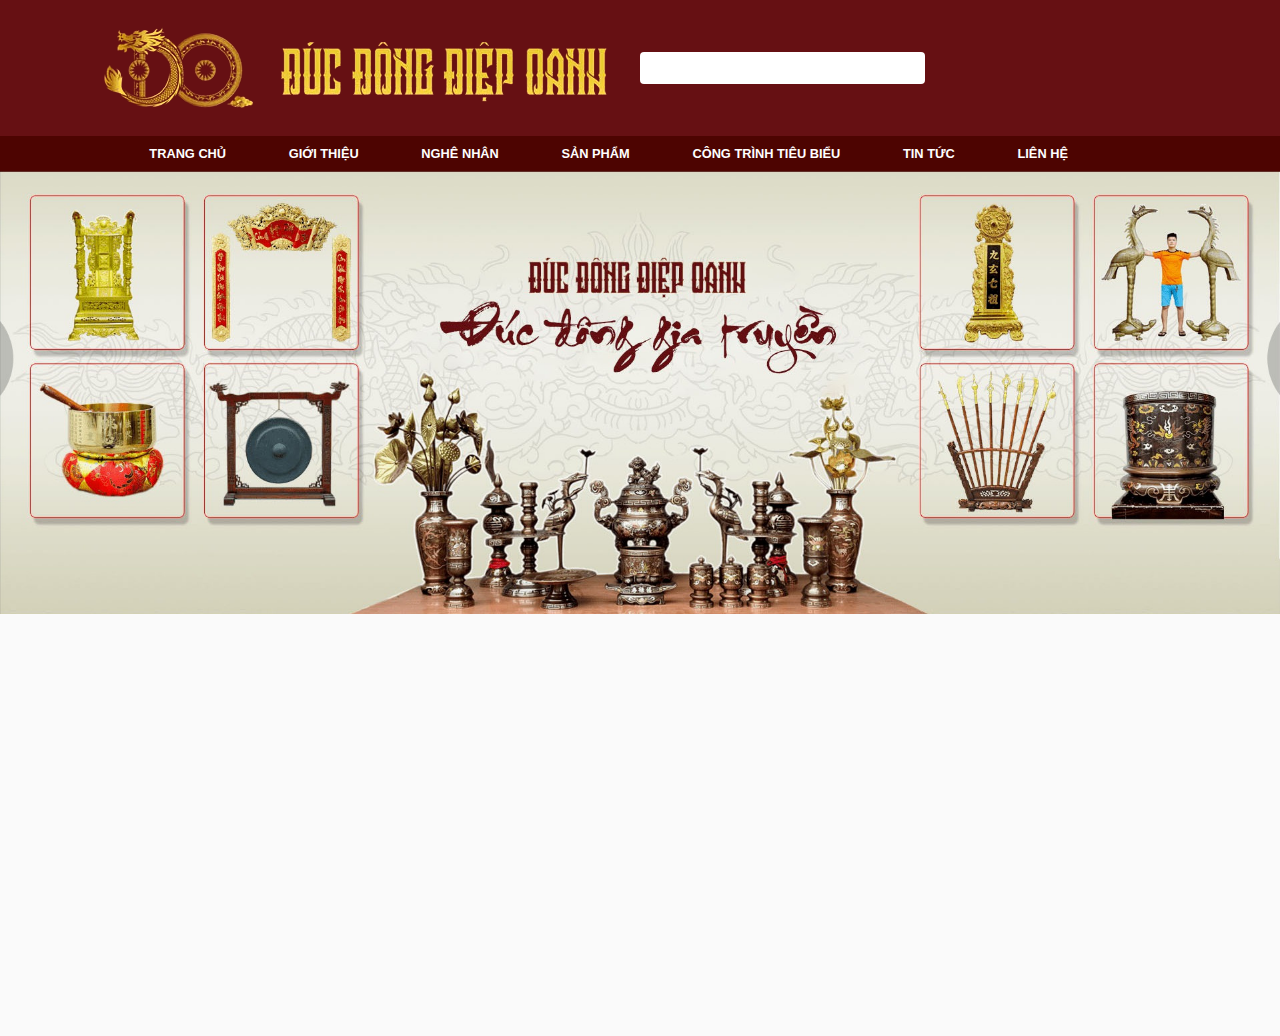
==== pages/index.html @ f9a4dbdf "complier navbar" ====
<!DOCTYPE html>
<html lang="en">
<head>
    <meta charset="UTF-8">
    <title>Title</title>
    <meta name="viewport" content="width=device-width, initial-scale=1.0">
    <link rel="stylesheet" href="../assets/css/bootstrap.min.css">
    <link rel="stylesheet" href="../assets/css/custom.css">
    <link rel="stylesheet" href="https://use.fontawesome.com/releases/v5.15.4/css/all.css" integrity="sha384-DyZ88mC6Up2uqS4h/KRgHuoeGwBcD4Ng9SiP4dIRy0EXTlnuz47vAwmeGwVChigm" crossorigin="anonymous"/>
</head>
<body>
<header>
    <!-- top banner -->
    <div class="banner-wrap">
        <div class="container mx-auto">
            <div class="row">
                <div class="col-12 col-sm-6 col-md-6 col-lg-6 col-xl-6 py-2 text-center px-1 px-sm-0">
                    <img src="../assets/images/logo.png" alt="logo" class="header-logo img-fluid">
                </div>
                <div class="col-12 col-sm-6 col-md-6 col-lg-6 col-xl-6 w-100">
                    <div class="row d-flex justify-content-around align-items-center h-100">
                        <div class="d-none d-md-block col-12 col-sm-6 col-md-6 col-lg-6 col-xl-6">
                           <form action="">
                               <input type="search" name="" class="py-1 border-0 rounded w-100" id="header-search-input">
                           </form>
                        </div>
                        <div class="col-12 col-sm-12 pb-4 pb-sm-0 col-md-6 col-lg-6 col-xl-6">
                            <ul class="d-flex justify-content-center align-items-center list-unstyled">
                                <li>
                                    <span class="fa-stack">
                                        <i class="fas fa-circle text-white fa-stack-2x"></i>
                                        <i class="fab fa-facebook text-dark fa-stack-1x fa-inverse"></i>
                                      </span>
                                </li>
                                <li>
                                    <span class="fa-stack">
                                        <i class="fas fa-circle text-white fa-stack-2x"></i>
                                        <i class="fab fa-youtube text-dark  fa-stack-1x fa-inverse"></i>
                                      </span>
                                </li>
                                <li>
                                    <span class="fa-stack">
                                        <i class="fas fa-circle text-white fa-stack-2x"></i>
                                        <i class="fab fa-linkedin text-dark fa-stack-1x fa-inverse"></i>
                                      </span>
                                </li>
                                <li>
                                    <span class="fa-stack">
                                        <i class="fas fa-circle text-white fa-stack-2x"></i>
                                        <i class="fab fa-instagram text-dark fa-stack-1x fa-inverse"></i>
                                      </span>
                                </li>
                                <button class="d-block d-md-none rounded"  id="navbar-toggler-btn" type="button" data-show="0">
                                    <span class="fa-stack">
                                        <i class="fas fa-circle text-white fa-stack-2x"></i>
                                        <i class="fas fa-bars text-dark fa-stack-1x fa-inverse"></i>
                                      </span>
                                </button>
                            </ul>
                        </div>
                    </div>
                </div>
            </div>
        </div>
    </div>
    <!-- end top banner -->
    <!-- main nav -->
    <div class="bg-main main-nav">
        <div class="back-drop"></div>
        <div class="container m-auto">
            <nav class="navbar navbar-expand-md navbar-dark px-5 py-2 py-md-0">
              
                <i class="d-block d-md-none fas fa-times text-dark" id="toggler-close-btn" data-hide = "1"></i>

                <div class="sidebar w-100" id="main-sidebar">

                  <ul class="navbar-nav d-block d-md-flex justify-content-around align-items-center  w-100 py-2">
                    <li class="nav-item px-2 py-md-0 py-2 d-block d-md-none">
                       <img src="../assets/images/logo.png" class="img-fluid" alt="">
                    </li>
                    <li class="nav-item px-2 py-md-0 py-2"><a href="#" class="nav-link text-white">TRANG CHỦ</a></li>
                    <li class="nav-item px-2 py-md-0 py-2"><a href="#" class="nav-link text-white">GIỚI THIỆU</a></li>
                    <li class="nav-item px-2 py-md-0 py-2"><a href="#" class="nav-link text-white">NGHÊ NHÂN</a></li>
                    <li class="nav-item px-2 py-md-0 py-2"><a href="#" class="nav-link text-white">SẢN PHẨM</a></li>
                    <li class="nav-item px-2 py-md-0 py-2"><a href="#" class="nav-link text-white">CÔNG TRÌNH TIÊU BIỂU</a></li>
                    <li class="nav-item px-2 py-md-0 py-2"><a href="#" class="nav-link text-white">TIN TỨC</a></li>
                    <li class="nav-item px-2 py-md-0 py-2"><a href="#" class="nav-link text-white">LIÊN HỆ</a></li>
                    <li class="nav-item px-2 py-md-0 py-2">
                        <div class="d-block d-md-none">
                            <form action="">
                                <input type="search" name="" class=" border-0 rounded w-100" id="header-search-input">
                            </form>
                         </div>
                    </li>
                  </ul>
                </div>
              </nav>
        </div>
    </div>
    <!-- end main nav -->
    <!-- start header banner -->
    <section class="container-fluid">
        <img src="../assets/images/header_banner.jpg"  class="img-fluid" alt="">
    </section>
    <!-- end header banner -->
    <!-- start gioi thieu nghe nhan -->
    <section class="">
        
    </section>
    <!-- end phan gioi thieu nghe nhan  -->
</header>
<section></section>
<footer></footer>
<script src="../assets/js/jquery.slim.min.js"></script>
<script src="../assets/js/bootstrap.bundle.min.js"></script>
<script src="../assets/js/custom.js"></script>
</body>
</html>
---- assets/css/custom.css ----
*{
    padding: 0!important;
    margin: 0!important;
    box-sizing: border-box;
}

.banner-wrap{
    background-color: #661013;
}
.text-main{
    color: #661013;
}
.header-logo{
    
}
.padding--16{

}
.bg-main{
    background-color: #4f0502!important;
}

.top-search-input{
    box-shadow: none;
    outline: none;
    border: none;
    border-radius: 4px 0 0 4px !important;
}
.main-nav .nav-link{
    font-size: .8rem!important;
    font-weight: 700;
}

#navbar-toggler-btn{
    background-color: transparent!important;
    border: none;
    outline: none;
}

@media (max-width: 576px) { 
    .main-nav .nav-link{
        font-size: .6rem!important;
    }
}

@media (max-width: 768px) { 
    .main-nav .nav-link{
        font-size: .7rem!important;
    }
    .main-nav{
        position: fixed!important;
        top: 0;
        width: 70vw!important;
        left: -1000px;
        height: 100vh;
        transition: 0.2s ease;
    }
    #main-sidebar{
      
    }
 }

@media (max-width: 992px) { 
    .main-nav .nav-link{
        font-size: .6rem!important;
    }
}

@media (max-width: 1200px) { 
    .main-nav .nav-link{
        font-size: .7rem!important;
    }
 }
 .back-drop{
    position: absolute;
    width: 100vw;
    height: 100vh;
    opacity: 0.2;
    background-color: rgba(0,0,0,0.1);
 }
 .show-main-nav{
    position: fixed!important;
    left:0!important;
    transition: 0.2s ease!important;
}
.btn-toggler-show{
    
}
#toggler-close-btn{
    color: white!important;
    z-index: 999;
    position: absolute;
    right: 10px;
    cursor: pointer;
    top: 10px;
}
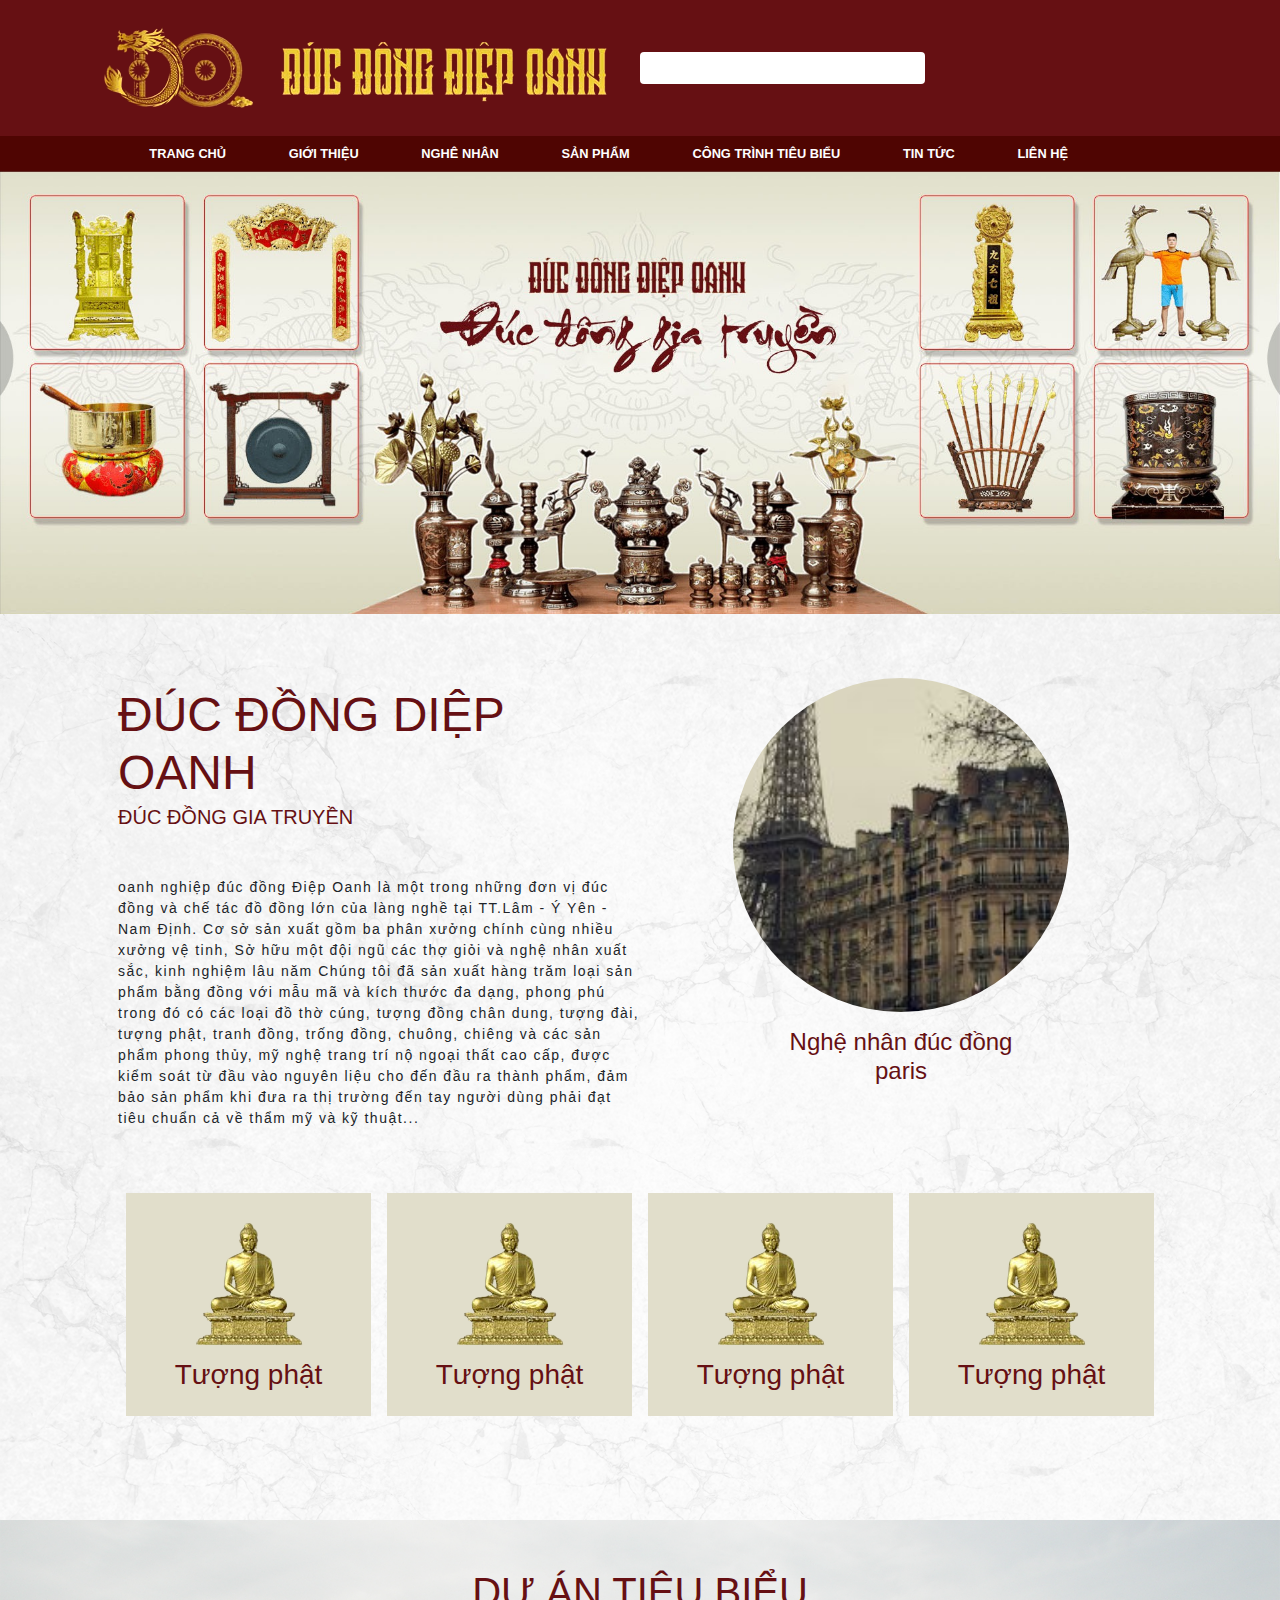
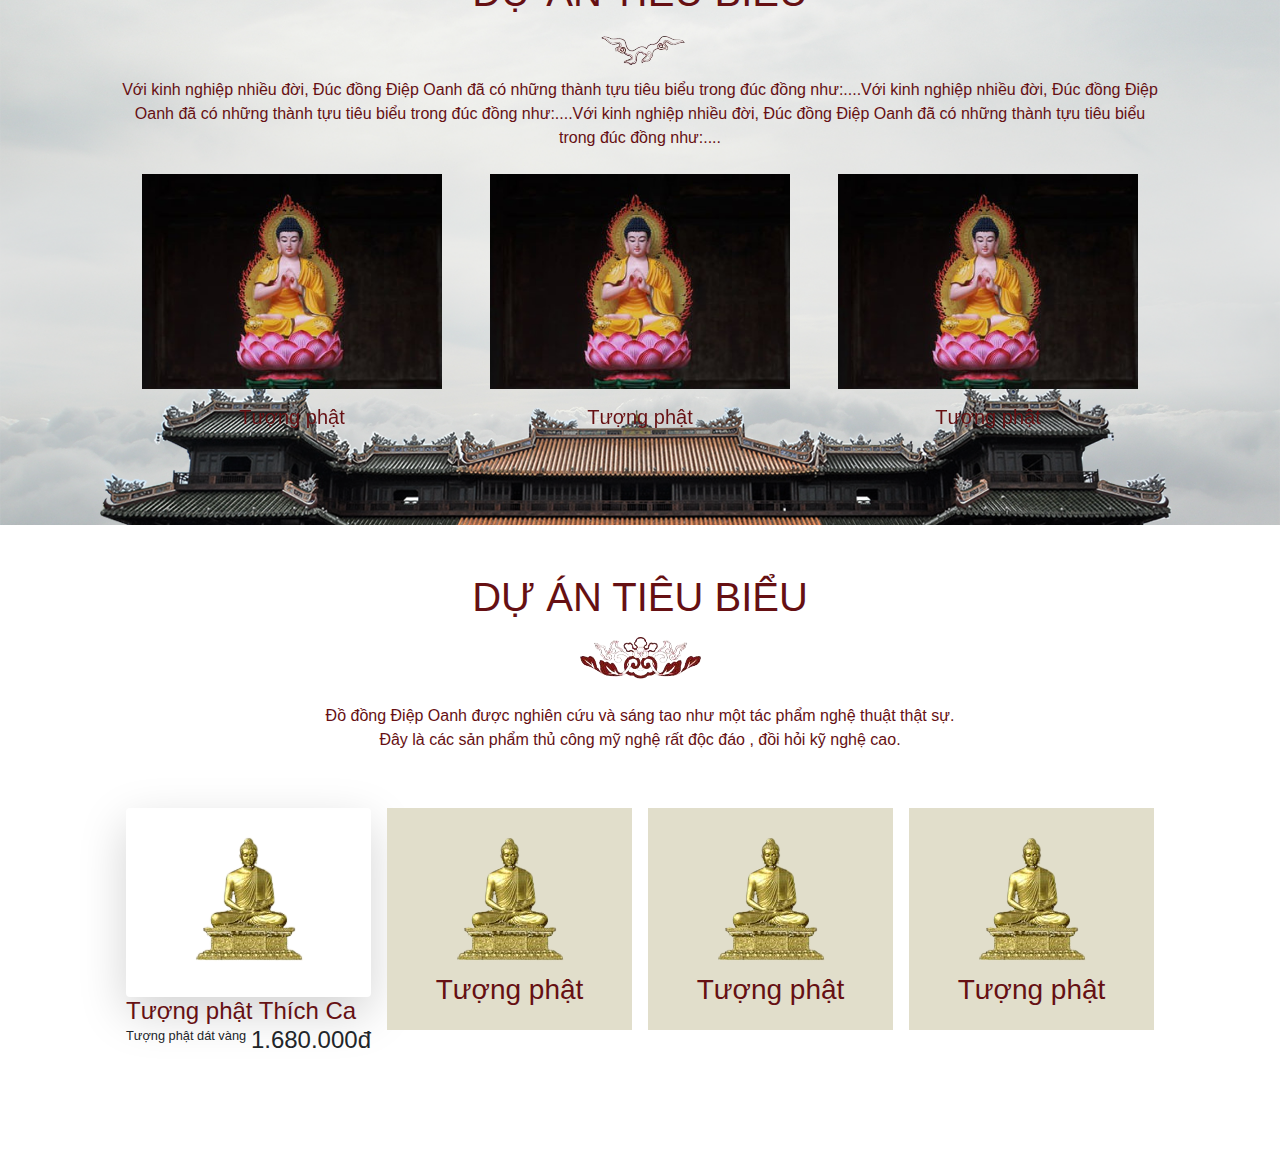
==== commit 2ecbc0ba: "comleted good project" ====
--- a/pages/index.html
+++ b/pages/index.html
@@ -6,6 +6,9 @@
     <meta name="viewport" content="width=device-width, initial-scale=1.0">
     <link rel="stylesheet" href="../assets/css/bootstrap.min.css">
     <link rel="stylesheet" href="../assets/css/custom.css">
+    <link rel="stylesheet" href="../assets/css/owl.carousel.min.css">
+    <link rel="stylesheet" href="../assets/css/owl.theme.default.min.css">
+
     <link rel="stylesheet" href="https://use.fontawesome.com/releases/v5.15.4/css/all.css" integrity="sha384-DyZ88mC6Up2uqS4h/KRgHuoeGwBcD4Ng9SiP4dIRy0EXTlnuz47vAwmeGwVChigm" crossorigin="anonymous"/>
 </head>
 <body>
@@ -66,7 +69,6 @@
     <!-- end top banner -->
     <!-- main nav -->
     <div class="bg-main main-nav">
-        <div class="back-drop"></div>
         <div class="container m-auto">
             <nav class="navbar navbar-expand-md navbar-dark px-5 py-2 py-md-0">
               
@@ -104,15 +106,146 @@
     </section>
     <!-- end header banner -->
     <!-- start gioi thieu nghe nhan -->
-    <section class="">
-        
+    <section class="introduce-artis">
+        <div class="container mx-auto p-5">
+            <div class="row">
+                <div class="col-12 col-sm-12 col-md-12 col-lg-6 d-flex md-order-last justify-content-center align-items-center h-100">
+                    <div>
+                        <h1 class="title pt-4 pb-1 text-main">ĐÚC ĐỒNG DIỆP OANH</h1>
+                        <h2 class="sub-title pb-4 text-main">ĐÚC ĐỒNG GIA TRUYỀN</h2>
+                        <p class="desc pb-2 pt-4">oanh nghiệp đúc đồng Điệp Oanh là một trong những đơn vị đúc đồng và chế tác đồ
+                            đồng lớn của làng nghề tại TT.Lâm - Ý Yên - Nam Định. Cơ sở sản xuất gồm ba phân
+                            xưởng chính cùng nhiều xưởng vệ tinh, Sở hữu một đội ngũ các thợ giỏi và nghệ nhân
+                            xuất sắc, kinh nghiệm lâu năm Chúng tôi đã sản xuất hàng trăm loại sản phẩm bằng
+                            đồng với mẫu mã và kích thước đa dạng, phong phú trong đó có các loại đồ thờ cúng,
+                            tượng đồng chân dung, tượng đài, tượng phật, tranh đồng, trống đồng, chuông, chiêng
+                            và các sản phẩm phong thủy, mỹ nghệ trang trí nộ ngoại thất cao cấp, được kiểm soát
+                            từ đầu vào nguyên liệu cho đến đầu ra thành phẩm, đảm bảo sản phẩm khi đưa ra thị
+                            trường đến tay người dùng phải đạt tiêu chuẩn cả về thẩm mỹ và kỹ thuật... </p>
+                    </div>
+                </div>
+                <div class="col-12 col-sm-12 col-md-12 col-lg-6 px-sm-5 md-order-first px-0">
+                    <div class="avatar-wraper my-3 text-center mx-auto">
+                        <img src="../assets/images/paris.jpg" class="img-fluid avatar " alt="">
+                    </div>
+                    <h4 class="text-center text-main">Nghệ nhân đúc đồng <br/> paris</h1>
+                </div>
+            </div>
+            <div class="row py-5">
+                <div class="col-12 col-sm-6 col-md-6 col-lg-3 p-2">
+                    <div class="product-card bg-product-card text-center p-4">
+                        <img src="../assets/images/product.png" class="img-fluid pb-2" alt="">
+                        <h3 class="text-main">Tượng phật</h3>
+                    </div>
+                </div>
+                <div class="col-12 col-sm-6 col-md-6 col-lg-3 p-2">
+                    <div class="product-card bg-product-card text-center p-4">
+                        <img src="../assets/images/product.png" class="img-fluid pb-2" alt="">
+                        <h3 class="text-main">Tượng phật</h3>
+                    </div>
+                </div>
+                <div class="col-12 col-sm-6 col-md-6 col-lg-3 p-2">
+                    <div class="product-card bg-product-card text-center p-4">
+                        <img src="../assets/images/product.png" class="img-fluid pb-2" alt="">
+                        <h3 class="text-main">Tượng phật</h3>
+                    </div>
+                </div>
+                <div class="col-12 col-sm-6 col-md-6 col-lg-3 p-2">
+                    <div class="product-card bg-product-card text-center p-4">
+                        <img src="../assets/images/product.png" class="img-fluid pb-2" alt="">
+                        <h3 class="text-main">Tượng phật</h3>
+                    
+                    </div>
+                </div>
+            </div>
+        </div>
     </section>
     <!-- end phan gioi thieu nghe nhan  -->
+    <!-- gioi thieu du an tieu bieu -->
+    <section class="good-project">
+        <div class="container p-5 mx-auto">
+            <h1 class="text-main text-center">DỰ ÁN TIÊU BIỂU</h1>
+            <div class="text-center"><img src="../assets/images/good_projects_stiker.png" class="img-fluid py-2" alt=""></div>
+            <p class="text-center text-main">
+                Với kinh nghiệp nhiều đời, Đúc đồng Điệp Oanh đã có những thành tựu tiêu biểu trong đúc đồng như:....Với kinh nghiệp nhiều đời, Đúc đồng Điệp Oanh đã có những thành tựu tiêu biểu trong đúc đồng như:....Với kinh nghiệp nhiều đời, Đúc đồng Điệp
+Oanh đã có những thành tựu tiêu biểu trong đúc đồng như:....
+            </p>
+            <div class="owl-carousel">
+                <div class="product-card text-center p-2 p-sm-4">
+                    <img src="../assets/images/good-product.jpg" class="img-fluid pb-3" alt="">
+                    <h5 class="text-main sm-small">Tượng phật</h4>
+                </div>
+                <div class="product-card text-center p-2 p-sm-4">
+                    <img src="../assets/images/good-product.jpg" class="img-fluid pb-3" alt="">
+                    <h5 class="text-main">Tượng phật</h4>
+                </div>
+                <div class="product-card text-center p-2 p-sm-4">
+                    <img src="../assets/images/good-product.jpg" class="img-fluid pb-3" alt="">
+                    <h5 class="text-main">Tượng phật</h4>
+                </div>
+                <div class="product-card text-center p-2 p-sm-4">
+                    <img src="../assets/images/good-product.jpg" class="img-fluid pb-3" alt="">
+                    <h5 class="text-main">Tượng phật</h4>
+                </div>
+                <div class="product-card text-center p-2 p-sm-4">
+                    <img src="../assets/images/good-product.jpg" class="img-fluid pb-3" alt="">
+                    <h5 class="text-main">Tượng phật</h4>
+                </div>
+              </div>
+        </div>
+    </section>
+    <!-- ket thuc phan gioi thieu duu an tieu bieu -->
+    <!-- bat dau phan san pham -->
+    <section class="products">
+        <div class="container p-5 mx-auto">
+            <h1 class="text-main text-center">DỰ ÁN TIÊU BIỂU</h1>
+            <div class="text-center"><img src="../assets/images/products-sticker.png" class="img-fluid py-2" alt=""></div>
+            <p class="text-center text-main">
+                Đồ đồng Điệp Oanh được nghiên cứu và sáng tao như một tác phẩm nghệ thuật thật sự. <br>
+                Đây là các sản phẩm thủ công mỹ nghệ rất độc đáo , đồi hỏi kỹ nghệ cao.
+            </p>
+            <div class="row py-5">
+                <div class="col-12 col-sm-6 col-md-6 col-lg-3 p-2">
+                    <div class="product-card shadow-lg rounded text-center p-4">
+                        <img src="../assets/images/product.png" class="img-fluid pb-2" alt="">
+                        
+                    </div>
+                    <h4 class="text-main">Tượng phật Thích Ca</h4>
+                    <div class="d-flex justify-content-between">
+                        <p class="small">Tượng phật dát vàng</p>
+                        <h4>1.680.000đ</h4>
+                    </div>
+
+                </div>
+                <div class="col-12 col-sm-6 col-md-6 col-lg-3 p-2">
+                    <div class="product-card bg-product-card text-center p-4">
+                        <img src="../assets/images/product.png" class="img-fluid pb-2" alt="">
+                        <h3 class="text-main">Tượng phật</h3>
+                    </div>
+                </div>
+                <div class="col-12 col-sm-6 col-md-6 col-lg-3 p-2">
+                    <div class="product-card bg-product-card text-center p-4">
+                        <img src="../assets/images/product.png" class="img-fluid pb-2" alt="">
+                        <h3 class="text-main">Tượng phật</h3>
+                    </div>
+                </div>
+                <div class="col-12 col-sm-6 col-md-6 col-lg-3 p-2">
+                    <div class="product-card bg-product-card text-center p-4">
+                        <img src="../assets/images/product.png" class="img-fluid pb-2" alt="">
+                        <h3 class="text-main">Tượng phật</h3>
+                    
+                    </div>
+                </div>
+            </div>
+        </div>
+    </section>
+    <!-- ket thuc phan san pham -->
 </header>
 <section></section>
 <footer></footer>
 <script src="../assets/js/jquery.slim.min.js"></script>
 <script src="../assets/js/bootstrap.bundle.min.js"></script>
+<script src="../assets/js/owl.carousel.min.js"></script>
 <script src="../assets/js/custom.js"></script>
 </body>
 </html>--- a/assets/css/custom.css
+++ b/assets/css/custom.css
@@ -36,13 +36,47 @@
     border: none;
     outline: none;
 }
-
+.introduce-artis{
+    background-image: url("../images/backchitiettintuc.png");
+    background-size: cover;
+}
+.introduce-artis .title{
+    font-size: 48px!important;
+}
+.introduce-artis .sub-title{
+    font-size: 20px!important;
+}
+.introduce-artis .desc{
+    font-size: 14px!important;
+    letter-spacing: 1.5px;
+}
+.avatar-wraper{
+    overflow: hidden;
+    max-height: 334px!important;
+    min-height: 334px!important;
+    object-fit: cover;
+    border-radius: 50%;
+    max-width: 336px!important;
+}
+.avatar-wraper .avatar{
+    transform: scale(2);
+}
 @media (max-width: 576px) { 
     .main-nav .nav-link{
         font-size: .6rem!important;
     }
+    .avatar-wraper{
+        min-width: 215px!important;
+        max-width: 215px!important;
+        min-height: 215px!important;
+        max-height: 215px!important;
+        padding: 0!important;
+    }
 }
 
+.bg-product-card{
+    background-color: #e1decb!important;
+}
 @media (max-width: 768px) { 
     .main-nav .nav-link{
         font-size: .7rem!important;
@@ -58,19 +92,37 @@
     #main-sidebar{
       
     }
+    .introduce-artis .title{
+        font-size: 36px;
+    }
+    .introduce-artis .sub-title{
+        font-size: 18px;
+    }
+    .introduce-artis .desc{
+        font-size: 12px;
+        letter-spacing: 1.5px;
+    }
  }
+
 
 @media (max-width: 992px) { 
     .main-nav .nav-link{
         font-size: .6rem!important;
     }
+    
+
+
 }
 
 @media (max-width: 1200px) { 
     .main-nav .nav-link{
         font-size: .7rem!important;
     }
+    .introduce-artis .title{
+        font-size: 36px!important;
+    }
  }
+
  .back-drop{
     position: absolute;
     width: 100vw;
@@ -93,4 +145,9 @@
     right: 10px;
     cursor: pointer;
     top: 10px;
-}+}
+.good-project{
+    background-image: url("../images/product-introduce-bg.png");
+    background-size: cover;
+    background-position: top;
+}
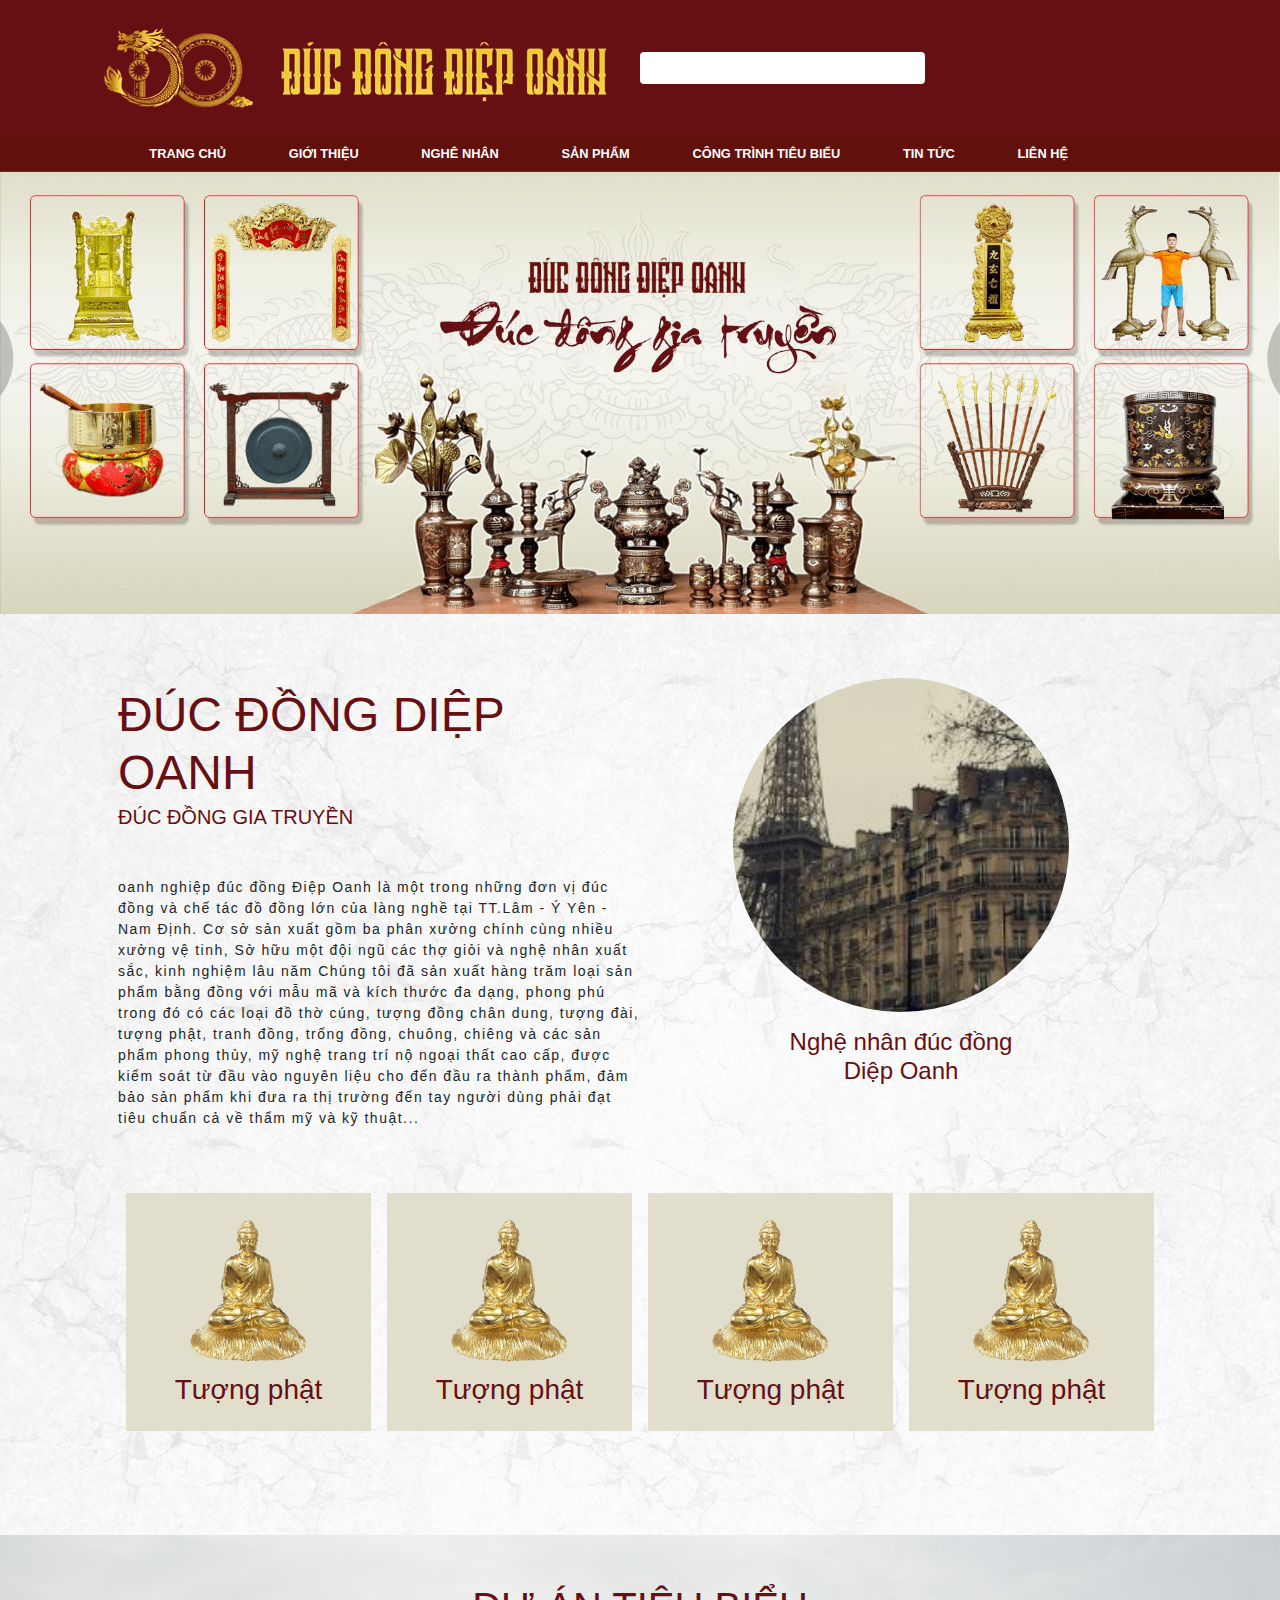
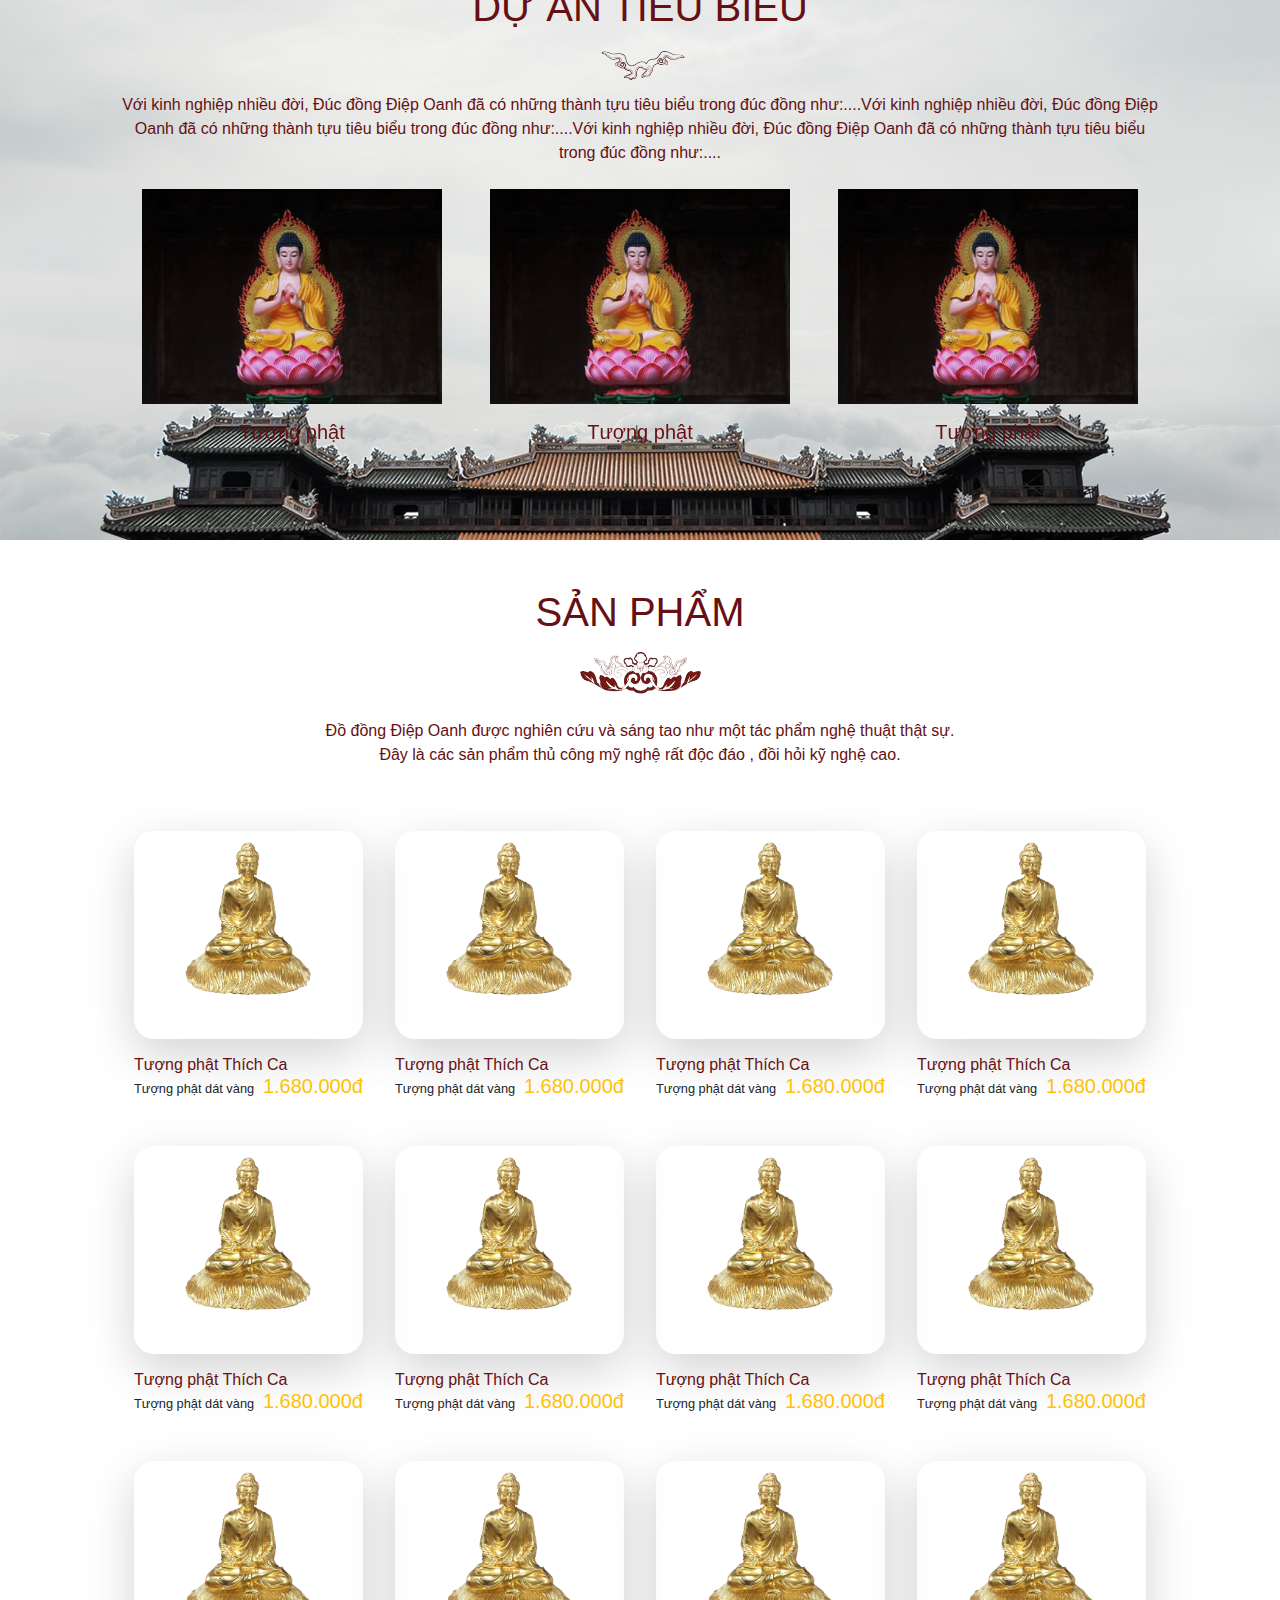
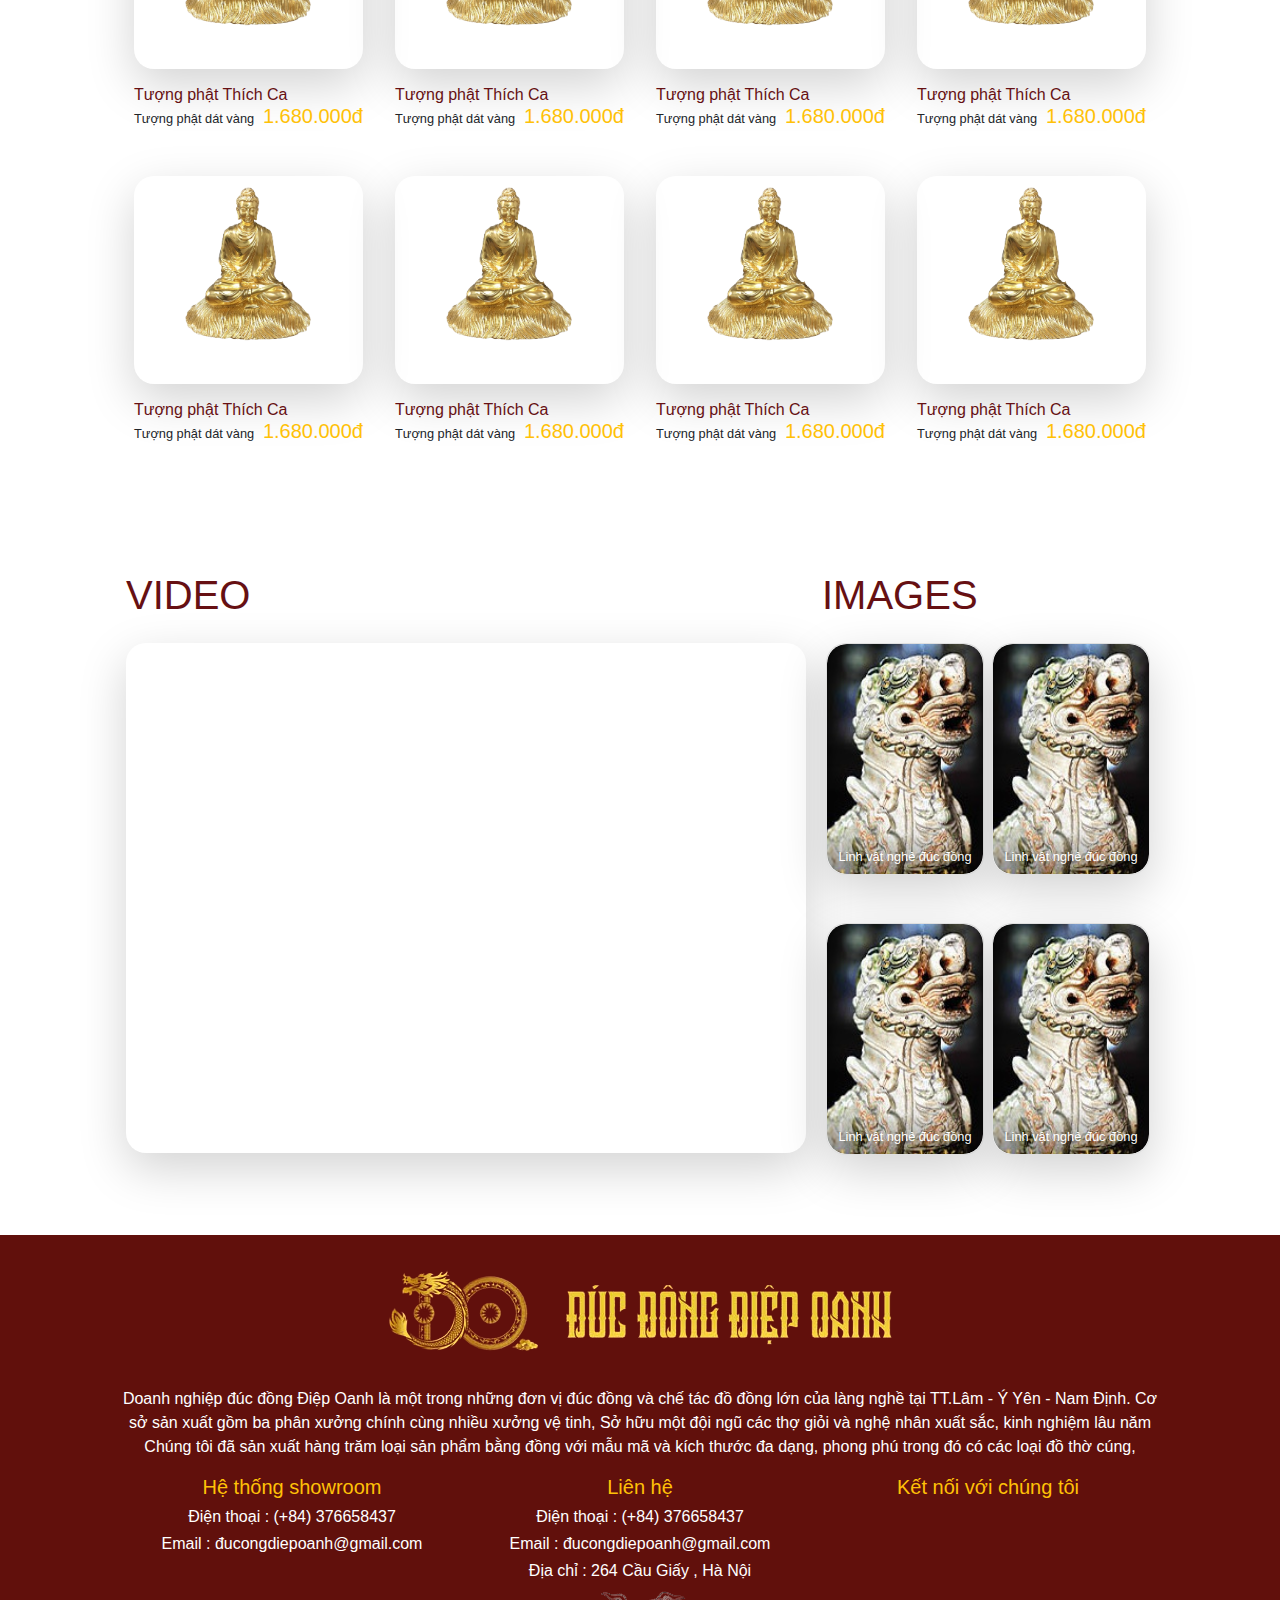
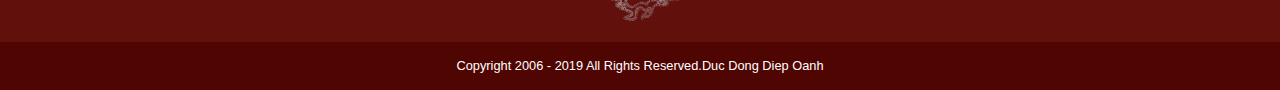
==== commit b41f44a9: "some wrong" ====
--- a/pages/index.html
+++ b/pages/index.html
@@ -24,11 +24,11 @@
                     <div class="row d-flex justify-content-around align-items-center h-100">
                         <div class="d-none d-md-block col-12 col-sm-6 col-md-6 col-lg-6 col-xl-6">
                            <form action="">
-                               <input type="search" name="" class="py-1 border-0 rounded w-100" id="header-search-input">
+                               <input type="search" name="" class="px-2 py-1 border-0 rounded w-100" id="header-search-input">
                            </form>
                         </div>
                         <div class="col-12 col-sm-12 pb-4 pb-sm-0 col-md-6 col-lg-6 col-xl-6">
-                            <ul class="d-flex justify-content-center align-items-center list-unstyled">
+                            <ul class="d-flex list-social-icon justify-content-center align-items-center list-unstyled">
                                 <li>
                                     <span class="fa-stack">
                                         <i class="fas fa-circle text-white fa-stack-2x"></i>
@@ -70,7 +70,7 @@
     <!-- main nav -->
     <div class="bg-main main-nav">
         <div class="container m-auto">
-            <nav class="navbar navbar-expand-md navbar-dark px-5 py-2 py-md-0">
+            <nav class="navbar navbar-expand-md navbar-dark px-5 py-2 py-md-0" id="main-nav">
               
                 <i class="d-block d-md-none fas fa-times text-dark" id="toggler-close-btn" data-hide = "1"></i>
 
@@ -90,7 +90,7 @@
                     <li class="nav-item px-2 py-md-0 py-2">
                         <div class="d-block d-md-none">
                             <form action="">
-                                <input type="search" name="" class=" border-0 rounded w-100" id="header-search-input">
+                                <input type="search" name="" class="px-2 border-0 rounded w-100" id="header-search-input">
                             </form>
                          </div>
                     </li>
@@ -104,145 +104,519 @@
     <section class="container-fluid">
         <img src="../assets/images/header_banner.jpg"  class="img-fluid" alt="">
     </section>
-    <!-- end header banner -->
-    <!-- start gioi thieu nghe nhan -->
-    <section class="introduce-artis">
-        <div class="container mx-auto p-5">
+</header>
+
+<!-- end header banner -->
+<!-- start gioi thieu nghe nhan -->
+<section class="introduce-artis">
+    <div class="container mx-auto p-5">
+        <div class="row">
+            <div class="col-12 col-sm-12 col-md-12 col-lg-6 d-flex md-order-last justify-content-center align-items-center h-100">
+                <div>
+                    <h1 class="title pt-4 pb-1 text-main">ĐÚC ĐỒNG DIỆP OANH</h1>
+                    <h2 class="sub-title pb-4 text-main">ĐÚC ĐỒNG GIA TRUYỀN</h2>
+                    <p class="desc pb-2 pt-4">oanh nghiệp đúc đồng Điệp Oanh là một trong những đơn vị đúc đồng và chế tác đồ
+                        đồng lớn của làng nghề tại TT.Lâm - Ý Yên - Nam Định. Cơ sở sản xuất gồm ba phân
+                        xưởng chính cùng nhiều xưởng vệ tinh, Sở hữu một đội ngũ các thợ giỏi và nghệ nhân
+                        xuất sắc, kinh nghiệm lâu năm Chúng tôi đã sản xuất hàng trăm loại sản phẩm bằng
+                        đồng với mẫu mã và kích thước đa dạng, phong phú trong đó có các loại đồ thờ cúng,
+                        tượng đồng chân dung, tượng đài, tượng phật, tranh đồng, trống đồng, chuông, chiêng
+                        và các sản phẩm phong thủy, mỹ nghệ trang trí nộ ngoại thất cao cấp, được kiểm soát
+                        từ đầu vào nguyên liệu cho đến đầu ra thành phẩm, đảm bảo sản phẩm khi đưa ra thị
+                        trường đến tay người dùng phải đạt tiêu chuẩn cả về thẩm mỹ và kỹ thuật... </p>
+                </div>
+            </div>
+            <div class="col-12 col-sm-12 col-md-12 col-lg-6 px-sm-5 md-order-first px-0">
+                <div class="avatar-wraper my-3 text-center mx-auto">
+                    <img src="../assets/images/paris.jpg" class="img-fluid avatar " alt="">
+                </div>
+                <h4 class="text-center text-main">Nghệ nhân đúc đồng <br/> Diệp Oanh</h1>
+            </div>
+        </div>
+        <div class="row py-5">
+            <div class="col-12 col-sm-6 col-md-6 col-lg-3 p-2">
+                <div class="product-card bg-product-card text-center p-4">
+                    <img src="../assets/images/product.png" class="img-fluid pb-2" alt="">
+                    <h3 class="text-main">Tượng phật</h3>
+                </div>
+            </div>
+            <div class="col-12 col-sm-6 col-md-6 col-lg-3 p-2">
+                <div class="product-card bg-product-card text-center p-4">
+                    <img src="../assets/images/product.png" class="img-fluid pb-2" alt="">
+                    <h3 class="text-main">Tượng phật</h3>
+                </div>
+            </div>
+            <div class="col-12 col-sm-6 col-md-6 col-lg-3 p-2">
+                <div class="product-card bg-product-card text-center p-4">
+                    <img src="../assets/images/product.png" class="img-fluid pb-2" alt="">
+                    <h3 class="text-main">Tượng phật</h3>
+                </div>
+            </div>
+            <div class="col-12 col-sm-6 col-md-6 col-lg-3 p-2">
+                <div class="product-card bg-product-card text-center p-4">
+                    <img src="../assets/images/product.png" class="img-fluid pb-2" alt="">
+                    <h3 class="text-main">Tượng phật</h3>
+                
+                </div>
+            </div>
+        </div>
+    </div>
+</section>
+<!-- end phan gioi thieu nghe nhan  -->
+<!-- gioi thieu du an tieu bieu -->
+<section class="good-project">
+    <div class="container p-5 mx-auto">
+        <h1 class="text-main text-center">DỰ ÁN TIÊU BIỂU</h1>
+        <div class="text-center"><img src="../assets/images/good_projects_stiker.png" class="img-fluid py-2" alt=""></div>
+        <p class="text-center text-main">
+            Với kinh nghiệp nhiều đời, Đúc đồng Điệp Oanh đã có những thành tựu tiêu biểu trong đúc đồng như:....Với kinh nghiệp nhiều đời, Đúc đồng Điệp Oanh đã có những thành tựu tiêu biểu trong đúc đồng như:....Với kinh nghiệp nhiều đời, Đúc đồng Điệp
+Oanh đã có những thành tựu tiêu biểu trong đúc đồng như:....
+        </p>
+        <div class="owl-carousel">
+            <div class="product-card text-center p-2 p-sm-4">
+                <img src="../assets/images/good-product.jpg" class="img-fluid pb-3" alt="">
+                <h5 class="text-main sm-small">Tượng phật</h4>
+            </div>
+            <div class="product-card text-center p-2 p-sm-4">
+                <img src="../assets/images/good-product.jpg" class="img-fluid pb-3" alt="">
+                <h5 class="text-main">Tượng phật</h4>
+            </div>
+            <div class="product-card text-center p-2 p-sm-4">
+                <img src="../assets/images/good-product.jpg" class="img-fluid pb-3" alt="">
+                <h5 class="text-main">Tượng phật</h4>
+            </div>
+            <div class="product-card text-center p-2 p-sm-4">
+                <img src="../assets/images/good-product.jpg" class="img-fluid pb-3" alt="">
+                <h5 class="text-main">Tượng phật</h4>
+            </div>
+            <div class="product-card text-center p-2 p-sm-4">
+                <img src="../assets/images/good-product.jpg" class="img-fluid pb-3" alt="">
+                <h5 class="text-main">Tượng phật</h4>
+            </div>
+            </div>
+    </div>
+</section>
+<!-- ket thuc phan gioi thieu duu an tieu bieu -->
+<!-- bat dau phan san pham -->
+<section class="products">
+    <div class="container p-5 mx-auto">
+        <h1 class="text-main text-center">SẢN PHẨM</h1>
+        <div class="text-center"><img src="../assets/images/products-sticker.png" class="img-fluid py-2" alt=""></div>
+        <p class="text-center text-main">
+            Đồ đồng Điệp Oanh được nghiên cứu và sáng tao như một tác phẩm nghệ thuật thật sự. <br>
+            Đây là các sản phẩm thủ công mỹ nghệ rất độc đáo , đồi hỏi kỹ nghệ cao.
+        </p>
+        <div class="row pt-5 pb-2">
+            <div class="col-12 col-sm-6 col-md-6 col-lg-3 p-3">
+                <div class="product-card shadow-lg rounded-20 text-center p-2 mb-3">
+                    <img src="../assets/images/product.png" class="img-fluid pb-2" alt="">
+                    <div class="d-flex justify-content-center align-items-center pb-4">
+                        <i class="small fas mx-1 fa-star text-warning"></i>
+                        <i class="small fas mx-1 fa-star text-warning"></i>
+                        <i class="small fas mx-1 fa-star text-warning"></i>
+                        <i class="small far mx-1 fa-star text-warning"></i>
+                        <i class="small far mx-1 fa-star text-warning"></i>
+                    </div>
+                </div>
+                <h6 class="text-main">Tượng phật Thích Ca</h6>
+                <div class="d-flex justify-content-between align-items-end">
+                    <p class="small">Tượng phật dát vàng</p>
+                    <h5 class="text-warning">1.680.000đ</h5>
+                </div>
+
+            </div>
+            <div class="col-12 col-sm-6 col-md-6 col-lg-3 p-3">
+                <div class="product-card shadow-lg rounded-20 text-center p-2 mb-3">
+                    <img src="../assets/images/product.png" class="img-fluid pb-2" alt="">
+                    <div class="d-flex justify-content-center align-items-center pb-4">
+                        <i class="small fas mx-1 fa-star text-warning"></i>
+                        <i class="small fas mx-1 fa-star text-warning"></i>
+                        <i class="small fas mx-1 fa-star text-warning"></i>
+                        <i class="small far mx-1 fa-star text-warning"></i>
+                        <i class="small far mx-1 fa-star text-warning"></i>
+                    </div>
+                </div>
+                <h6 class="text-main">Tượng phật Thích Ca</h6>
+                <div class="d-flex justify-content-between align-items-end">
+                    <p class="small">Tượng phật dát vàng</p>
+                    <h5 class="text-warning">1.680.000đ</h5>
+                </div>
+
+            </div>
+            <div class="col-12 col-sm-6 col-md-6 col-lg-3 p-3">
+                <div class="product-card shadow-lg rounded-20 text-center p-2 mb-3">
+                    <img src="../assets/images/product.png" class="img-fluid pb-2" alt="">
+                    <div class="d-flex justify-content-center align-items-center pb-4">
+                        <i class="small fas mx-1 fa-star text-warning"></i>
+                        <i class="small fas mx-1 fa-star text-warning"></i>
+                        <i class="small fas mx-1 fa-star text-warning"></i>
+                        <i class="small far mx-1 fa-star text-warning"></i>
+                        <i class="small far mx-1 fa-star text-warning"></i>
+                    </div>
+                </div>
+                <h6 class="text-main">Tượng phật Thích Ca</h6>
+                <div class="d-flex justify-content-between align-items-end">
+                    <p class="small">Tượng phật dát vàng</p>
+                    <h5 class="text-warning">1.680.000đ</h5>
+                </div>
+
+            </div>
+            <div class="col-12 col-sm-6 col-md-6 col-lg-3 p-3">
+                <div class="product-card shadow-lg rounded-20 text-center p-2 mb-3">
+                    <img src="../assets/images/product.png" class="img-fluid pb-2" alt="">
+                    <div class="d-flex justify-content-center align-items-center pb-4">
+                        <i class="small fas mx-1 fa-star text-warning"></i>
+                        <i class="small fas mx-1 fa-star text-warning"></i>
+                        <i class="small fas mx-1 fa-star text-warning"></i>
+                        <i class="small far mx-1 fa-star text-warning"></i>
+                        <i class="small far mx-1 fa-star text-warning"></i>
+                    </div>
+                </div>
+                <h6 class="text-main">Tượng phật Thích Ca</h6>
+                <div class="d-flex justify-content-between align-items-end">
+                    <p class="small">Tượng phật dát vàng</p>
+                    <h5 class="text-warning">1.680.000đ</h5>
+                </div>
+
+            </div>
+        </div>
+        <div class="row py-2">
+            <div class="col-12 col-sm-6 col-md-6 col-lg-3 p-3">
+                <div class="product-card shadow-lg rounded-20 text-center p-2 mb-3">
+                    <img src="../assets/images/product.png" class="img-fluid pb-2" alt="">
+                    <div class="d-flex justify-content-center align-items-center pb-4">
+                        <i class="small fas mx-1 fa-star text-warning"></i>
+                        <i class="small fas mx-1 fa-star text-warning"></i>
+                        <i class="small fas mx-1 fa-star text-warning"></i>
+                        <i class="small far mx-1 fa-star text-warning"></i>
+                        <i class="small far mx-1 fa-star text-warning"></i>
+                    </div>
+                </div>
+                <h6 class="text-main">Tượng phật Thích Ca</h6>
+                <div class="d-flex justify-content-between align-items-end">
+                    <p class="small">Tượng phật dát vàng</p>
+                    <h5 class="text-warning">1.680.000đ</h5>
+                </div>
+
+            </div>
+            <div class="col-12 col-sm-6 col-md-6 col-lg-3 p-3">
+                <div class="product-card shadow-lg rounded-20 text-center p-2 mb-3">
+                    <img src="../assets/images/product.png" class="img-fluid pb-2" alt="">
+                    <div class="d-flex justify-content-center align-items-center pb-4">
+                        <i class="small fas mx-1 fa-star text-warning"></i>
+                        <i class="small fas mx-1 fa-star text-warning"></i>
+                        <i class="small fas mx-1 fa-star text-warning"></i>
+                        <i class="small far mx-1 fa-star text-warning"></i>
+                        <i class="small far mx-1 fa-star text-warning"></i>
+                    </div>
+                </div>
+                <h6 class="text-main">Tượng phật Thích Ca</h6>
+                <div class="d-flex justify-content-between align-items-end">
+                    <p class="small">Tượng phật dát vàng</p>
+                    <h5 class="text-warning">1.680.000đ</h5>
+                </div>
+
+            </div>
+            <div class="col-12 col-sm-6 col-md-6 col-lg-3 p-3">
+                <div class="product-card shadow-lg rounded-20 text-center p-2 mb-3">
+                    <img src="../assets/images/product.png" class="img-fluid pb-2" alt="">
+                    <div class="d-flex justify-content-center align-items-center pb-4">
+                        <i class="small fas mx-1 fa-star text-warning"></i>
+                        <i class="small fas mx-1 fa-star text-warning"></i>
+                        <i class="small fas mx-1 fa-star text-warning"></i>
+                        <i class="small far mx-1 fa-star text-warning"></i>
+                        <i class="small far mx-1 fa-star text-warning"></i>
+                    </div>
+                </div>
+                <h6 class="text-main">Tượng phật Thích Ca</h6>
+                <div class="d-flex justify-content-between align-items-end">
+                    <p class="small">Tượng phật dát vàng</p>
+                    <h5 class="text-warning">1.680.000đ</h5>
+                </div>
+
+            </div>
+            <div class="col-12 col-sm-6 col-md-6 col-lg-3 p-3">
+                <div class="product-card shadow-lg rounded-20 text-center p-2 mb-3">
+                    <img src="../assets/images/product.png" class="img-fluid pb-2" alt="">
+                    <div class="d-flex justify-content-center align-items-center pb-4">
+                        <i class="small fas mx-1 fa-star text-warning"></i>
+                        <i class="small fas mx-1 fa-star text-warning"></i>
+                        <i class="small fas mx-1 fa-star text-warning"></i>
+                        <i class="small far mx-1 fa-star text-warning"></i>
+                        <i class="small far mx-1 fa-star text-warning"></i>
+                    </div>
+                </div>
+                <h6 class="text-main">Tượng phật Thích Ca</h6>
+                <div class="d-flex justify-content-between align-items-end">
+                    <p class="small">Tượng phật dát vàng</p>
+                    <h5 class="text-warning">1.680.000đ</h5>
+                </div>
+
+            </div>
+        </div>
+        <div class="row py-2">
+            <div class="col-12 col-sm-6 col-md-6 col-lg-3 p-3">
+                <div class="product-card shadow-lg rounded-20 text-center p-2 mb-3">
+                    <img src="../assets/images/product.png" class="img-fluid pb-2" alt="">
+                    <div class="d-flex justify-content-center align-items-center pb-4">
+                        <i class="small fas mx-1 fa-star text-warning"></i>
+                        <i class="small fas mx-1 fa-star text-warning"></i>
+                        <i class="small fas mx-1 fa-star text-warning"></i>
+                        <i class="small far mx-1 fa-star text-warning"></i>
+                        <i class="small far mx-1 fa-star text-warning"></i>
+                    </div>
+                </div>
+                <h6 class="text-main">Tượng phật Thích Ca</h6>
+                <div class="d-flex justify-content-between align-items-end">
+                    <p class="small">Tượng phật dát vàng</p>
+                    <h5 class="text-warning">1.680.000đ</h5>
+                </div>
+
+            </div>
+            <div class="col-12 col-sm-6 col-md-6 col-lg-3 p-3">
+                <div class="product-card shadow-lg rounded-20 text-center p-2 mb-3">
+                    <img src="../assets/images/product.png" class="img-fluid pb-2" alt="">
+                    <div class="d-flex justify-content-center align-items-center pb-4">
+                        <i class="small fas mx-1 fa-star text-warning"></i>
+                        <i class="small fas mx-1 fa-star text-warning"></i>
+                        <i class="small fas mx-1 fa-star text-warning"></i>
+                        <i class="small far mx-1 fa-star text-warning"></i>
+                        <i class="small far mx-1 fa-star text-warning"></i>
+                    </div>
+                </div>
+                <h6 class="text-main">Tượng phật Thích Ca</h6>
+                <div class="d-flex justify-content-between align-items-end">
+                    <p class="small">Tượng phật dát vàng</p>
+                    <h5 class="text-warning">1.680.000đ</h5>
+                </div>
+
+            </div>
+            <div class="col-12 col-sm-6 col-md-6 col-lg-3 p-3">
+                <div class="product-card shadow-lg rounded-20 text-center p-2 mb-3">
+                    <img src="../assets/images/product.png" class="img-fluid pb-2" alt="">
+                    <div class="d-flex justify-content-center align-items-center pb-4">
+                        <i class="small fas mx-1 fa-star text-warning"></i>
+                        <i class="small fas mx-1 fa-star text-warning"></i>
+                        <i class="small fas mx-1 fa-star text-warning"></i>
+                        <i class="small far mx-1 fa-star text-warning"></i>
+                        <i class="small far mx-1 fa-star text-warning"></i>
+                    </div>
+                </div>
+                <h6 class="text-main">Tượng phật Thích Ca</h6>
+                <div class="d-flex justify-content-between align-items-end">
+                    <p class="small">Tượng phật dát vàng</p>
+                    <h5 class="text-warning">1.680.000đ</h5>
+                </div>
+
+            </div>
+            <div class="col-12 col-sm-6 col-md-6 col-lg-3 p-3">
+                <div class="product-card shadow-lg rounded-20 text-center p-2 mb-3">
+                    <img src="../assets/images/product.png" class="img-fluid pb-2" alt="">
+                    <div class="d-flex justify-content-center align-items-center pb-4">
+                        <i class="small fas mx-1 fa-star text-warning"></i>
+                        <i class="small fas mx-1 fa-star text-warning"></i>
+                        <i class="small fas mx-1 fa-star text-warning"></i>
+                        <i class="small far mx-1 fa-star text-warning"></i>
+                        <i class="small far mx-1 fa-star text-warning"></i>
+                    </div>
+                </div>
+                <h6 class="text-main">Tượng phật Thích Ca</h6>
+                <div class="d-flex justify-content-between align-items-end">
+                    <p class="small">Tượng phật dát vàng</p>
+                    <h5 class="text-warning">1.680.000đ</h5>
+                </div>
+
+            </div>
+        </div>
+        <div class="row py-2">
+            <div class="col-12 col-sm-6 col-md-6 col-lg-3 p-3">
+                <div class="product-card shadow-lg rounded-20 text-center p-2 mb-3">
+                    <img src="../assets/images/product.png" class="img-fluid pb-2" alt="">
+                    <div class="d-flex justify-content-center align-items-center pb-4">
+                        <i class="small fas mx-1 fa-star text-warning"></i>
+                        <i class="small fas mx-1 fa-star text-warning"></i>
+                        <i class="small fas mx-1 fa-star text-warning"></i>
+                        <i class="small far mx-1 fa-star text-warning"></i>
+                        <i class="small far mx-1 fa-star text-warning"></i>
+                    </div>
+                </div>
+                <h6 class="text-main">Tượng phật Thích Ca</h6>
+                <div class="d-flex justify-content-between align-items-end">
+                    <p class="small">Tượng phật dát vàng</p>
+                    <h5 class="text-warning">1.680.000đ</h5>
+                </div>
+
+            </div>
+            <div class="col-12 col-sm-6 col-md-6 col-lg-3 p-3">
+                <div class="product-card shadow-lg rounded-20 text-center p-2 mb-3">
+                    <img src="../assets/images/product.png" class="img-fluid pb-2" alt="">
+                    <div class="d-flex justify-content-center align-items-center pb-4">
+                        <i class="small fas mx-1 fa-star text-warning"></i>
+                        <i class="small fas mx-1 fa-star text-warning"></i>
+                        <i class="small fas mx-1 fa-star text-warning"></i>
+                        <i class="small far mx-1 fa-star text-warning"></i>
+                        <i class="small far mx-1 fa-star text-warning"></i>
+                    </div>
+                </div>
+                <h6 class="text-main">Tượng phật Thích Ca</h6>
+                <div class="d-flex justify-content-between align-items-end">
+                    <p class="small">Tượng phật dát vàng</p>
+                    <h5 class="text-warning">1.680.000đ</h5>
+                </div>
+
+            </div>
+            <div class="col-12 col-sm-6 col-md-6 col-lg-3 p-3">
+                <div class="product-card shadow-lg rounded-20 text-center p-2 mb-3">
+                    <img src="../assets/images/product.png" class="img-fluid pb-2" alt="">
+                    <div class="d-flex justify-content-center align-items-center pb-4">
+                        <i class="small fas mx-1 fa-star text-warning"></i>
+                        <i class="small fas mx-1 fa-star text-warning"></i>
+                        <i class="small fas mx-1 fa-star text-warning"></i>
+                        <i class="small far mx-1 fa-star text-warning"></i>
+                        <i class="small far mx-1 fa-star text-warning"></i>
+                    </div>
+                </div>
+                <h6 class="text-main">Tượng phật Thích Ca</h6>
+                <div class="d-flex justify-content-between align-items-end">
+                    <p class="small">Tượng phật dát vàng</p>
+                    <h5 class="text-warning">1.680.000đ</h5>
+                </div>
+
+            </div>
+            <div class="col-12 col-sm-6 col-md-6 col-lg-3 p-3">
+                <div class="product-card shadow-lg rounded-20 text-center p-2 mb-3">
+                    <img src="../assets/images/product.png" class="img-fluid pb-2" alt="">
+                    <div class="d-flex justify-content-center align-items-center pb-4">
+                        <i class="small fas mx-1 fa-star text-warning"></i>
+                        <i class="small fas mx-1 fa-star text-warning"></i>
+                        <i class="small fas mx-1 fa-star text-warning"></i>
+                        <i class="small far mx-1 fa-star text-warning"></i>
+                        <i class="small far mx-1 fa-star text-warning"></i>
+                    </div>
+                </div>
+                <h6 class="text-main">Tượng phật Thích Ca</h6>
+                <div class="d-flex justify-content-between align-items-end">
+                    <p class="small">Tượng phật dát vàng</p>
+                    <h5 class="text-warning">1.680.000đ</h5>
+                </div>
+
+            </div>
+        </div>
+    </div>
+</section>
+<!-- ket thuc phan san pham -->
+<!-- bat dau phan video  -->
+    <section class="introduce-product">
+        <div class="container p-5 m-auto">
             <div class="row">
-                <div class="col-12 col-sm-12 col-md-12 col-lg-6 d-flex md-order-last justify-content-center align-items-center h-100">
-                    <div>
-                        <h1 class="title pt-4 pb-1 text-main">ĐÚC ĐỒNG DIỆP OANH</h1>
-                        <h2 class="sub-title pb-4 text-main">ĐÚC ĐỒNG GIA TRUYỀN</h2>
-                        <p class="desc pb-2 pt-4">oanh nghiệp đúc đồng Điệp Oanh là một trong những đơn vị đúc đồng và chế tác đồ
-                            đồng lớn của làng nghề tại TT.Lâm - Ý Yên - Nam Định. Cơ sở sản xuất gồm ba phân
-                            xưởng chính cùng nhiều xưởng vệ tinh, Sở hữu một đội ngũ các thợ giỏi và nghệ nhân
-                            xuất sắc, kinh nghiệm lâu năm Chúng tôi đã sản xuất hàng trăm loại sản phẩm bằng
-                            đồng với mẫu mã và kích thước đa dạng, phong phú trong đó có các loại đồ thờ cúng,
-                            tượng đồng chân dung, tượng đài, tượng phật, tranh đồng, trống đồng, chuông, chiêng
-                            và các sản phẩm phong thủy, mỹ nghệ trang trí nộ ngoại thất cao cấp, được kiểm soát
-                            từ đầu vào nguyên liệu cho đến đầu ra thành phẩm, đảm bảo sản phẩm khi đưa ra thị
-                            trường đến tay người dùng phải đạt tiêu chuẩn cả về thẩm mỹ và kỹ thuật... </p>
-                    </div>
-                </div>
-                <div class="col-12 col-sm-12 col-md-12 col-lg-6 px-sm-5 md-order-first px-0">
-                    <div class="avatar-wraper my-3 text-center mx-auto">
-                        <img src="../assets/images/paris.jpg" class="img-fluid avatar " alt="">
-                    </div>
-                    <h4 class="text-center text-main">Nghệ nhân đúc đồng <br/> paris</h1>
-                </div>
-            </div>
-            <div class="row py-5">
-                <div class="col-12 col-sm-6 col-md-6 col-lg-3 p-2">
-                    <div class="product-card bg-product-card text-center p-4">
-                        <img src="../assets/images/product.png" class="img-fluid pb-2" alt="">
-                        <h3 class="text-main">Tượng phật</h3>
-                    </div>
-                </div>
-                <div class="col-12 col-sm-6 col-md-6 col-lg-3 p-2">
-                    <div class="product-card bg-product-card text-center p-4">
-                        <img src="../assets/images/product.png" class="img-fluid pb-2" alt="">
-                        <h3 class="text-main">Tượng phật</h3>
-                    </div>
-                </div>
-                <div class="col-12 col-sm-6 col-md-6 col-lg-3 p-2">
-                    <div class="product-card bg-product-card text-center p-4">
-                        <img src="../assets/images/product.png" class="img-fluid pb-2" alt="">
-                        <h3 class="text-main">Tượng phật</h3>
-                    </div>
-                </div>
-                <div class="col-12 col-sm-6 col-md-6 col-lg-3 p-2">
-                    <div class="product-card bg-product-card text-center p-4">
-                        <img src="../assets/images/product.png" class="img-fluid pb-2" alt="">
-                        <h3 class="text-main">Tượng phật</h3>
-                    
-                    </div>
-                </div>
+                <div class="col-12 col-sm-12 col-md-8 col-lg-8 p-2">
+                    <h1 class="text-main">VIDEO</h1>
+                    <div class="embed-responsive embed-responsive-4by3 rounded-20 shadow-lg my-4">
+                        <iframe class="embed-responsive-item" src="https://www.youtube.com/embed/x13fvMdEGs4" title="YouTube video player" frameborder="0" allow="accelerometer; autoplay; clipboard-write; encrypted-media; gyroscope; picture-in-picture" allowfullscreen></iframe>
+                    </div>
+                </div>
+                <div class="col-12 col-sm-12 col-md-4 col-lg-4 p-2">
+                    <h1 class="text-main text-left">IMAGES</h1>
+                    <div class="row py-4">
+                        <div class="col-6 px-3 px-md-1">
+                            <div class="card image-card rounded-20 shadow-lg text-white">
+                                <img src="../assets/images/card-image.jpg" class="img-fluid rounded-20" alt="...">
+                                <div class="card-img-overlay d-flex justify-content-center align-items-end py-2">
+                                    <p class="card-title text-center bottom-0 small">Linh vật nghê đúc đồng</p>
+                                    
+                                </div>
+                                </div>
+                        </div>
+                        <div class="col-6 px-3 px-md-1">
+                            <div class="card image-card rounded-20 shadow-lg text-white">
+                                <img src="../assets/images/card-image.jpg" class="img-fluid rounded-20" alt="...">
+                                <div class="card-img-overlay d-flex justify-content-center align-items-end py-2">
+                                    <p class="card-title text-center bottom-0 small">Linh vật nghê đúc đồng</p>
+                                    
+                                </div>
+                                </div>
+                        </div>
+                    </div>
+                    <div class="row py-1 py-lg-3 py-xl-4">
+                        <div class="col-6 px-3 px-md-1">
+                            <div class="card image-card rounded-20 shadow-lg text-white">
+                                <img src="../assets/images/card-image.jpg" class="img-fluid rounded-20" alt="...">
+                                <div class="card-img-overlay d-flex justify-content-center align-items-end py-2">
+                                <p class="card-title text-center bottom-0 small">Linh vật nghê đúc đồng</p>
+                                
+                                </div>
+                            </div>
+                        </div>
+                        <div class="col-6 px-3 px-md-1">
+                            <div class="card image-card rounded-20 shadow-lg text-white">
+                                <img src="../assets/images/card-image.jpg" class="img-fluid rounded-20" alt="...">
+                                <div class="card-img-overlay d-flex justify-content-center align-items-end py-2">
+                                <p class="card-title text-center bottom-0 small">Linh vật nghê đúc đồng</p>
+                                </div>
+                            </div>
+                        </div>
+                    </div>
             </div>
         </div>
     </section>
-    <!-- end phan gioi thieu nghe nhan  -->
-    <!-- gioi thieu du an tieu bieu -->
-    <section class="good-project">
-        <div class="container p-5 mx-auto">
-            <h1 class="text-main text-center">DỰ ÁN TIÊU BIỂU</h1>
-            <div class="text-center"><img src="../assets/images/good_projects_stiker.png" class="img-fluid py-2" alt=""></div>
-            <p class="text-center text-main">
-                Với kinh nghiệp nhiều đời, Đúc đồng Điệp Oanh đã có những thành tựu tiêu biểu trong đúc đồng như:....Với kinh nghiệp nhiều đời, Đúc đồng Điệp Oanh đã có những thành tựu tiêu biểu trong đúc đồng như:....Với kinh nghiệp nhiều đời, Đúc đồng Điệp
-Oanh đã có những thành tựu tiêu biểu trong đúc đồng như:....
-            </p>
-            <div class="owl-carousel">
-                <div class="product-card text-center p-2 p-sm-4">
-                    <img src="../assets/images/good-product.jpg" class="img-fluid pb-3" alt="">
-                    <h5 class="text-main sm-small">Tượng phật</h4>
-                </div>
-                <div class="product-card text-center p-2 p-sm-4">
-                    <img src="../assets/images/good-product.jpg" class="img-fluid pb-3" alt="">
-                    <h5 class="text-main">Tượng phật</h4>
-                </div>
-                <div class="product-card text-center p-2 p-sm-4">
-                    <img src="../assets/images/good-product.jpg" class="img-fluid pb-3" alt="">
-                    <h5 class="text-main">Tượng phật</h4>
-                </div>
-                <div class="product-card text-center p-2 p-sm-4">
-                    <img src="../assets/images/good-product.jpg" class="img-fluid pb-3" alt="">
-                    <h5 class="text-main">Tượng phật</h4>
-                </div>
-                <div class="product-card text-center p-2 p-sm-4">
-                    <img src="../assets/images/good-product.jpg" class="img-fluid pb-3" alt="">
-                    <h5 class="text-main">Tượng phật</h4>
-                </div>
-              </div>
-        </div>
-    </section>
-    <!-- ket thuc phan gioi thieu duu an tieu bieu -->
-    <!-- bat dau phan san pham -->
-    <section class="products">
-        <div class="container p-5 mx-auto">
-            <h1 class="text-main text-center">DỰ ÁN TIÊU BIỂU</h1>
-            <div class="text-center"><img src="../assets/images/products-sticker.png" class="img-fluid py-2" alt=""></div>
-            <p class="text-center text-main">
-                Đồ đồng Điệp Oanh được nghiên cứu và sáng tao như một tác phẩm nghệ thuật thật sự. <br>
-                Đây là các sản phẩm thủ công mỹ nghệ rất độc đáo , đồi hỏi kỹ nghệ cao.
-            </p>
-            <div class="row py-5">
-                <div class="col-12 col-sm-6 col-md-6 col-lg-3 p-2">
-                    <div class="product-card shadow-lg rounded text-center p-4">
-                        <img src="../assets/images/product.png" class="img-fluid pb-2" alt="">
-                        
-                    </div>
-                    <h4 class="text-main">Tượng phật Thích Ca</h4>
-                    <div class="d-flex justify-content-between">
-                        <p class="small">Tượng phật dát vàng</p>
-                        <h4>1.680.000đ</h4>
-                    </div>
-
-                </div>
-                <div class="col-12 col-sm-6 col-md-6 col-lg-3 p-2">
-                    <div class="product-card bg-product-card text-center p-4">
-                        <img src="../assets/images/product.png" class="img-fluid pb-2" alt="">
-                        <h3 class="text-main">Tượng phật</h3>
-                    </div>
-                </div>
-                <div class="col-12 col-sm-6 col-md-6 col-lg-3 p-2">
-                    <div class="product-card bg-product-card text-center p-4">
-                        <img src="../assets/images/product.png" class="img-fluid pb-2" alt="">
-                        <h3 class="text-main">Tượng phật</h3>
-                    </div>
-                </div>
-                <div class="col-12 col-sm-6 col-md-6 col-lg-3 p-2">
-                    <div class="product-card bg-product-card text-center p-4">
-                        <img src="../assets/images/product.png" class="img-fluid pb-2" alt="">
-                        <h3 class="text-main">Tượng phật</h3>
-                    
-                    </div>
-                </div>
-            </div>
-        </div>
-    </section>
-    <!-- ket thuc phan san pham -->
-</header>
-<section></section>
-<footer></footer>
+<!-- ket thuc phan video -->
+<footer class="bg-main container-fluid">
+    <div class="container m-auto py-3 px-5">
+        <div class="d-flex justify-content-center align-items-center">
+            <img src="../assets/images/logo.png" class="img-fluid" alt="">
+        </div>
+        <p class="text-center text-white my-3">
+            Doanh nghiệp đúc đồng Điệp Oanh là một trong những đơn vị đúc đồng và chế tác đồ đồng lớn của làng nghề tại TT.Lâm - Ý Yên - Nam Định. Cơ sở sản xuất gồm ba phân xưởng chính cùng nhiều xưởng vệ tinh, Sở hữu một đội ngũ các thợ giỏi và nghệ nhân xuất sắc, kinh nghiệm lâu năm Chúng tôi đã sản xuất hàng trăm loại sản phẩm
+            bằng đồng với mẫu mã và kích thước đa dạng, phong phú trong đó có các loại đồ thờ cúng,
+        </p>
+        <div class="row">
+            <div class="col">
+                <h5 class="text-center text-warning">Hệ thống showroom</h5>
+                <h6 class="text-center text-white py-2">Điện thoại : (+84) 376658437</h6>
+                <h6 class="text-center text-white">Email : đucongdiepoanh@gmail.com</h6>
+            </div>
+            <div class="col text-center">
+                <h5 class="text-center text-warning">Liên hệ</h5>
+                <h6 class="text-center text-white py-2">Điện thoại : (+84) 376658437</h6>
+                <h6 class="text-center text-white pb-2">Email : đucongdiepoanh@gmail.com</h6>
+                <h6 class="text-center text-white">Địa chỉ : 264 Cầu Giấy , Hà Nội</h6>
+                <img src="../assets/images/good_projects_stiker.png" class="img-fluid" alt="">
+            </div>
+            <div class="col">
+                <h5 class="text-center text-warning">Kết nối với chúng tôi</h5>
+                <ul class="d-flex justify-content-center align-items-center list-unstyled my-3">
+                    <li>
+                        <span class="fa-stack">
+                            <i class="fas fa-circle text-white fa-stack-2x"></i>
+                            <i class="fab fa-facebook text-dark fa-stack-1x fa-inverse"></i>
+                        </span>
+                    </li>
+                    <li>
+                        <span class="fa-stack">
+                            <i class="fas fa-circle text-white fa-stack-2x"></i>
+                            <i class="fab fa-youtube text-dark  fa-stack-1x fa-inverse"></i>
+                        </span>
+                    </li>
+                    <li>
+                        <span class="fa-stack">
+                            <i class="fas fa-circle text-white fa-stack-2x"></i>
+                            <i class="fab fa-linkedin text-dark fa-stack-1x fa-inverse"></i>
+                        </span>
+                    </li>
+                    <li>
+                        <span class="fa-stack">
+                            <i class="fas fa-circle text-white fa-stack-2x"></i>
+                            <i class="fab fa-instagram text-dark fa-stack-1x fa-inverse"></i>
+                        </span>
+                    </li>
+                </ul>
+            </div>
+        </div>
+    </div>
+    <div class="container-fluid bg-footer py-3">
+        <h6 class="text-center text-white small">Copyright 2006 - 2019  All Rights Reserved.Duc Dong Diep Oanh</h6>
+    </div>
+</footer>
 <script src="../assets/js/jquery.slim.min.js"></script>
 <script src="../assets/js/bootstrap.bundle.min.js"></script>
 <script src="../assets/js/owl.carousel.min.js"></script>
--- a/assets/css/custom.css
+++ b/assets/css/custom.css
@@ -17,7 +17,8 @@
 
 }
 .bg-main{
-    background-color: #4f0502!important;
+    
+    background-color: #61100c!important;
 }
 
 .top-search-input{
@@ -61,21 +62,87 @@
 .avatar-wraper .avatar{
     transform: scale(2);
 }
-@media (max-width: 576px) { 
-    .main-nav .nav-link{
-        font-size: .6rem!important;
-    }
-    .avatar-wraper{
-        min-width: 215px!important;
-        max-width: 215px!important;
-        min-height: 215px!important;
-        max-height: 215px!important;
-        padding: 0!important;
-    }
+#toggler-close-btn{
+    color: white!important;
+    z-index: 999;
+    position: absolute;
+    right: 10px;
+    cursor: pointer;
+    top: 10px;
+}
+.good-project{
+    background-image: url("../images/product-introduce-bg.png");
+    background-size: cover;
+    background-position: top;
+}
+
+.products .product-card img{
+    width: 100%!important;
+    height: 100%!important;
+}
+.rounded-20{
+    border-radius: 20px;
+}
+.introduce-product .image-card {
+    min-height: 230px;
+    max-height: 250px;
+    overflow: hidden;
+}
+.introduce-product .image-card img{
+    min-height:230px;
+}
+.bg-footer{
+    background-color:#4f0502!important ;
 }
 
 .bg-product-card{
     background-color: #e1decb!important;
+}
+.list-social-icon li:hover .fas{
+    color: #e8c24f!important;
+}
+.list-social-icon li:hover {
+    cursor: pointer!important;
+}
+.sticky-top{
+    position: fixed;
+    top: 0;
+}
+@media (max-width: 1200px) { 
+    .main-nav .nav-link{
+        font-size: .7rem!important;
+    }
+    .introduce-artis .title{
+        font-size: 36px!important;
+    }
+    .introduce-product .image-card {
+        min-height: 150px!important;
+        max-height: 250px!important;
+        overflow: hidden;
+    }
+    .introduce-product .image-card img{
+        min-height:190px!important;
+    }
+ }
+
+ .products .product-card:hover {
+     cursor: pointer;
+     transition: 0.4s ease;
+     background-color:#661013;
+ }
+
+ @media (max-width: 992px) { 
+    .main-nav .nav-link{
+        font-size: .6rem!important;
+    }
+    .introduce-product .image-card {
+        min-height: 135px!important;
+        max-height: 250px!important;
+        overflow: hidden;
+    }
+    .introduce-product .image-card img{
+        min-height:135px!important;
+    }
 }
 @media (max-width: 768px) { 
     .main-nav .nav-link{
@@ -103,51 +170,22 @@
         letter-spacing: 1.5px;
     }
  }
-
-
-@media (max-width: 992px) { 
+ @media (max-width: 576px) { 
     .main-nav .nav-link{
         font-size: .6rem!important;
     }
-    
-
-
+    .avatar-wraper{
+        min-width: 215px!important;
+        max-width: 215px!important;
+        min-height: 215px!important;
+        max-height: 215px!important;
+        padding: 0!important;
+    }
 }
 
-@media (max-width: 1200px) { 
-    .main-nav .nav-link{
-        font-size: .7rem!important;
-    }
-    .introduce-artis .title{
-        font-size: 36px!important;
-    }
- }
-
- .back-drop{
-    position: absolute;
-    width: 100vw;
-    height: 100vh;
-    opacity: 0.2;
-    background-color: rgba(0,0,0,0.1);
- }
  .show-main-nav{
     position: fixed!important;
     left:0!important;
     transition: 0.2s ease!important;
 }
-.btn-toggler-show{
-    
-}
-#toggler-close-btn{
-    color: white!important;
-    z-index: 999;
-    position: absolute;
-    right: 10px;
-    cursor: pointer;
-    top: 10px;
-}
-.good-project{
-    background-image: url("../images/product-introduce-bg.png");
-    background-size: cover;
-    background-position: top;
-}
+
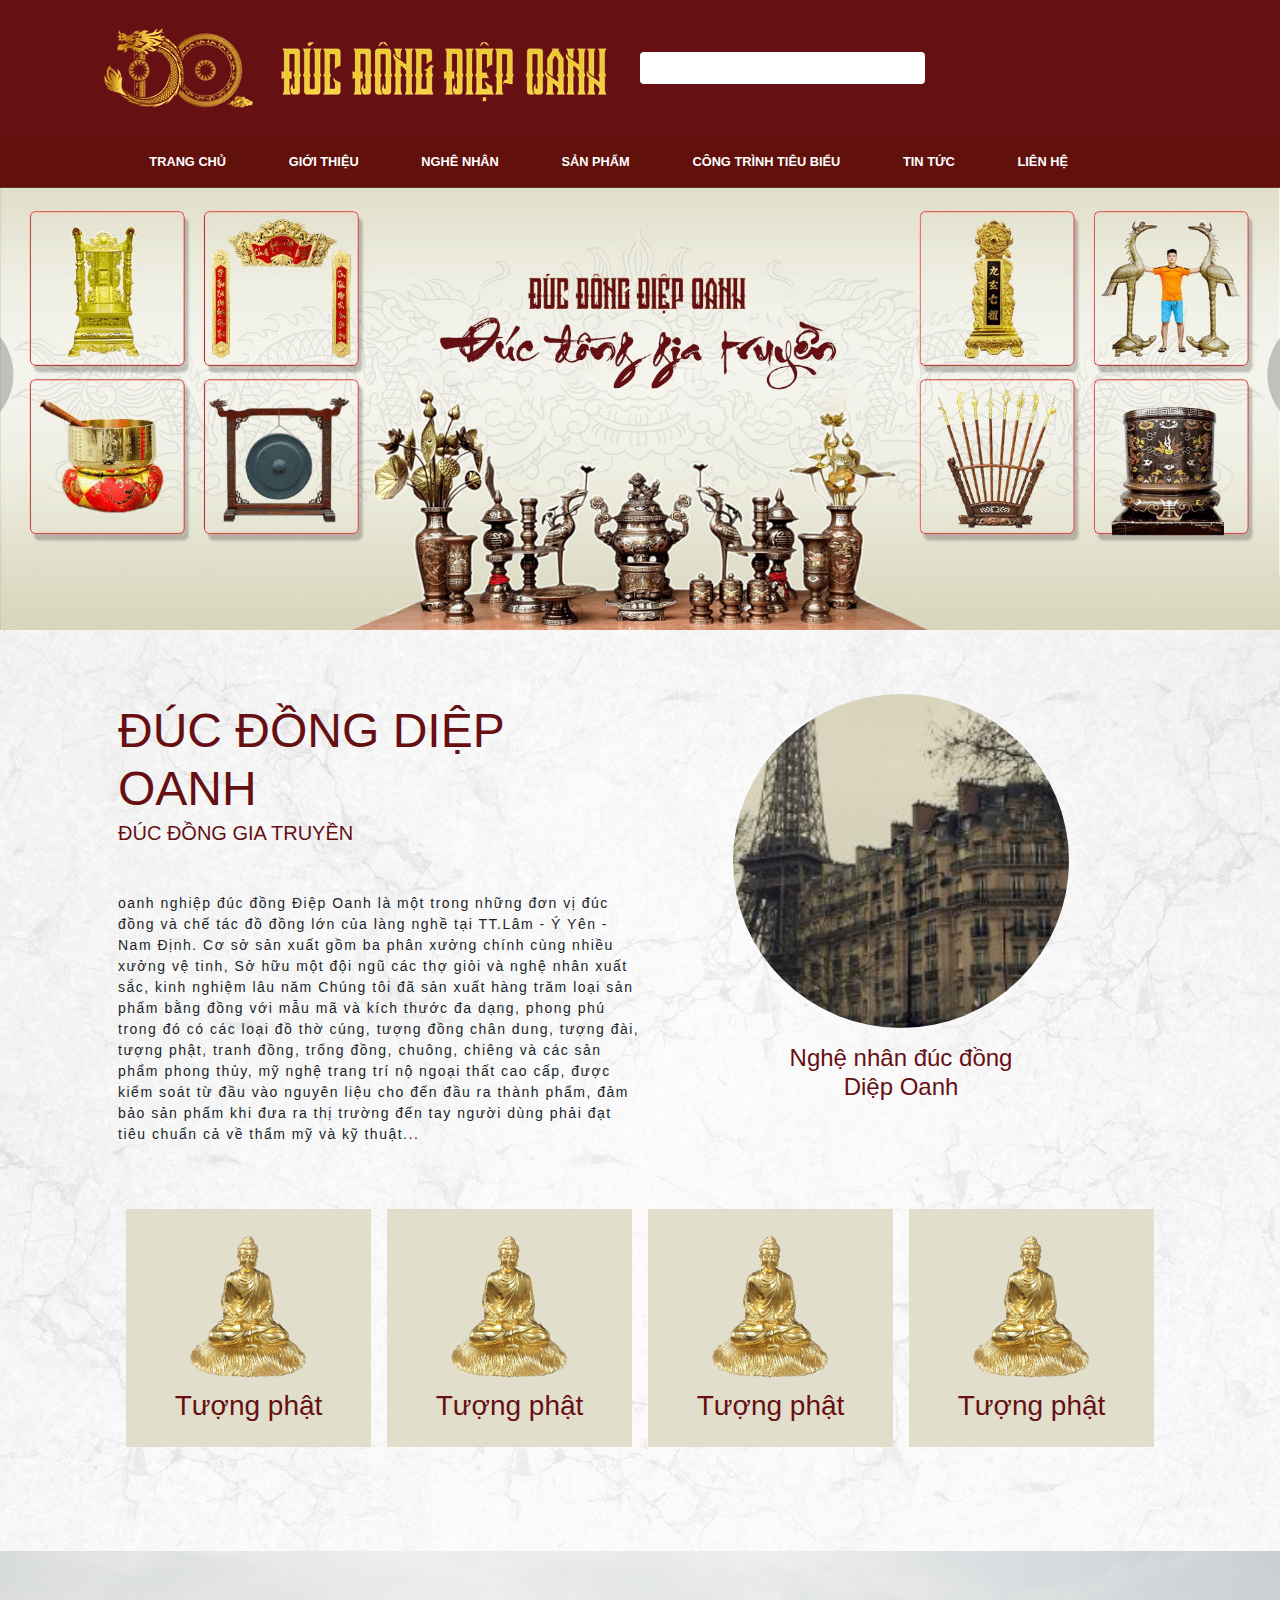
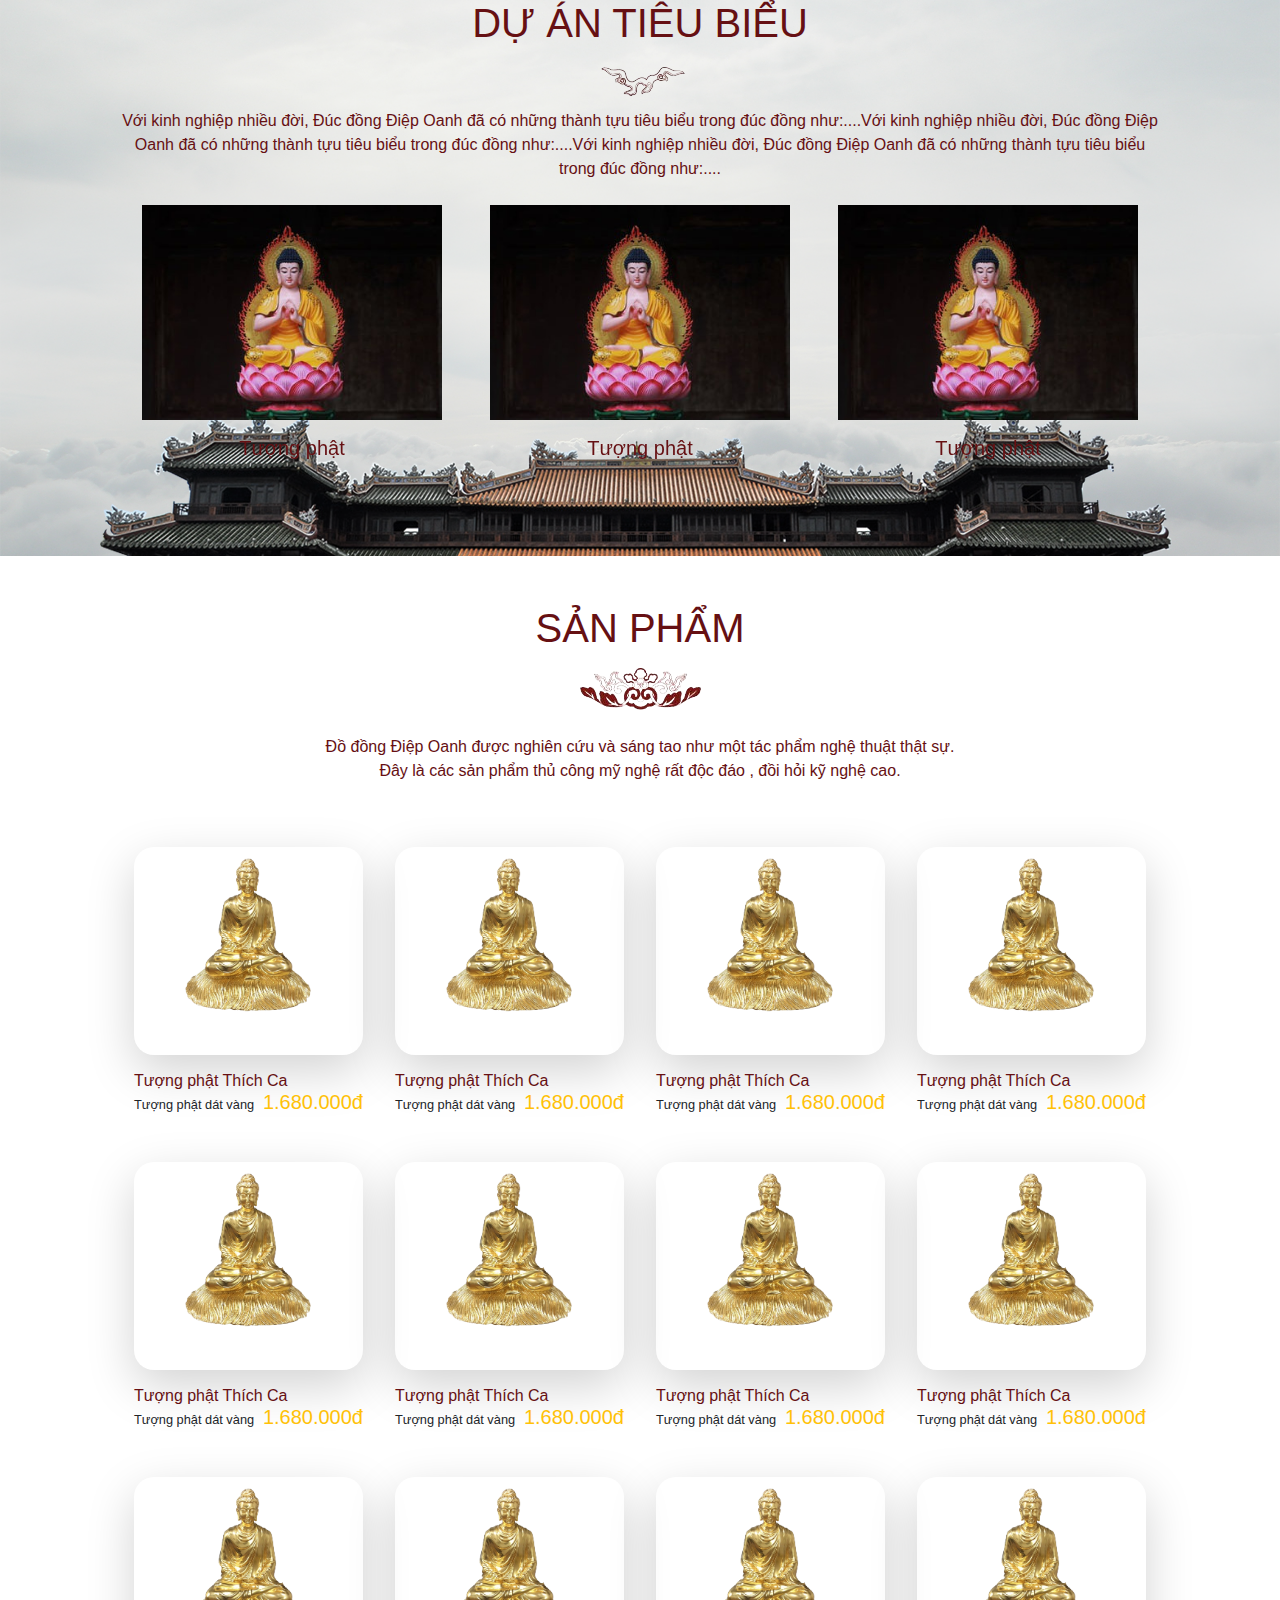
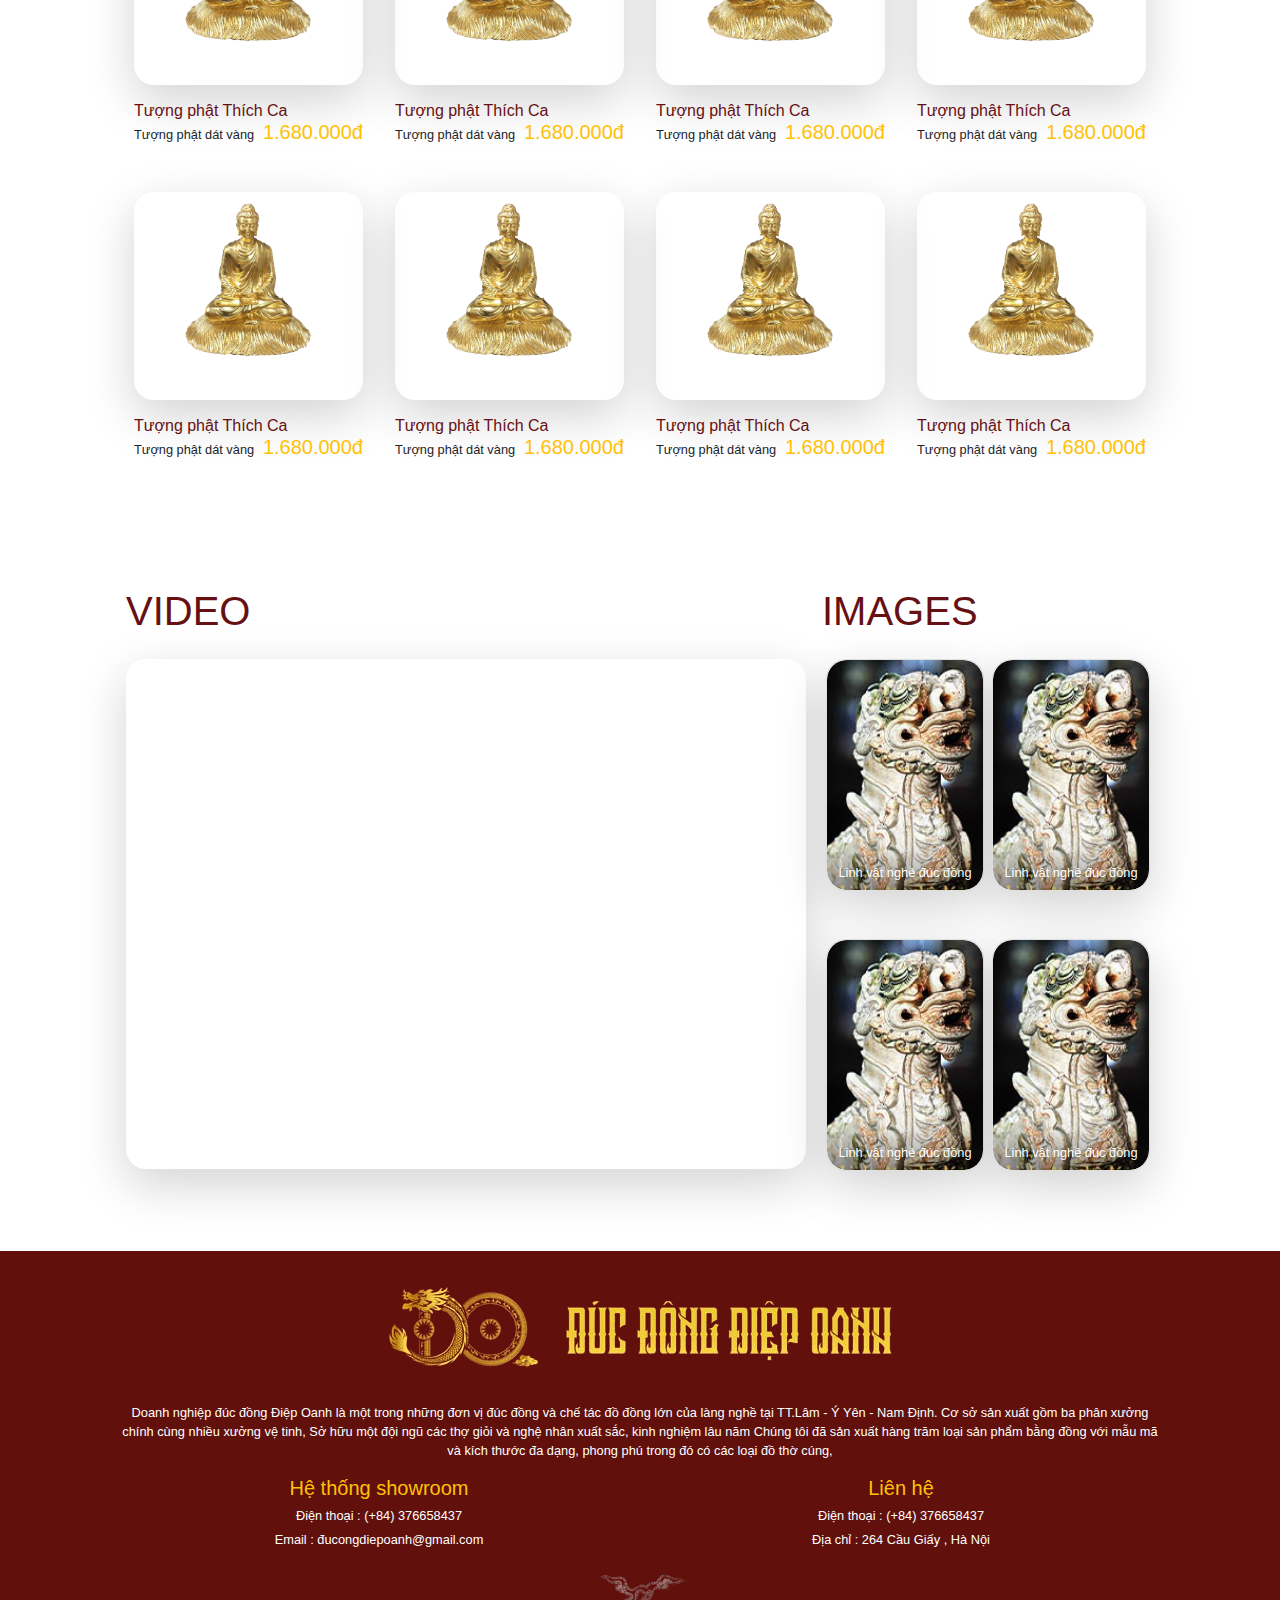
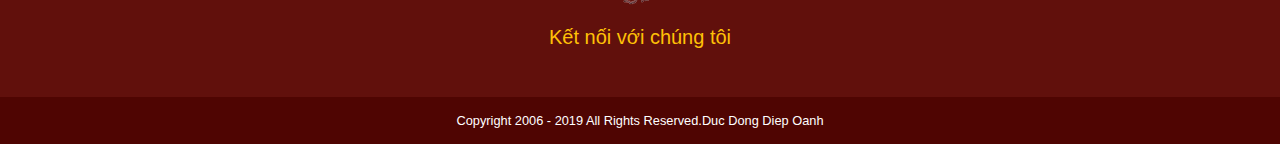
==== commit 3a6fff77: "finish basis home" ====
--- a/pages/index.html
+++ b/pages/index.html
@@ -16,38 +16,38 @@
     <!-- top banner -->
     <div class="banner-wrap">
         <div class="container mx-auto">
-            <div class="row">
-                <div class="col-12 col-sm-6 col-md-6 col-lg-6 col-xl-6 py-2 text-center px-1 px-sm-0">
+            <div class="row align-items-center">
+                <div class="col-6 col-sm-6 col-md-6 col-lg-6 col-xl-6 py-2 text-center px-1 px-sm-0">
                     <img src="../assets/images/logo.png" alt="logo" class="header-logo img-fluid">
                 </div>
-                <div class="col-12 col-sm-6 col-md-6 col-lg-6 col-xl-6 w-100">
+                <div class="col-6 col-sm-6 col-md-6 col-lg-6 col-xl-6 w-100">
                     <div class="row d-flex justify-content-around align-items-center h-100">
                         <div class="d-none d-md-block col-12 col-sm-6 col-md-6 col-lg-6 col-xl-6">
                            <form action="">
                                <input type="search" name="" class="px-2 py-1 border-0 rounded w-100" id="header-search-input">
                            </form>
                         </div>
-                        <div class="col-12 col-sm-12 pb-4 pb-sm-0 col-md-6 col-lg-6 col-xl-6">
-                            <ul class="d-flex list-social-icon justify-content-center align-items-center list-unstyled">
-                                <li>
+                        <div class="col-12 col-sm-12 pb-sm-0 col-md-6 col-lg-6 col-xl-6">
+                            <ul class="d-flex list-social-icon justify-content-end px-2 justify-content-sm-end justify-content-md-center align-items-center list-unstyled">
+                                <li class="d-none  d-md-inline">
                                     <span class="fa-stack">
                                         <i class="fas fa-circle text-white fa-stack-2x"></i>
                                         <i class="fab fa-facebook text-dark fa-stack-1x fa-inverse"></i>
                                       </span>
                                 </li>
-                                <li>
+                                <li class="d-none  d-md-inline">
                                     <span class="fa-stack">
                                         <i class="fas fa-circle text-white fa-stack-2x"></i>
                                         <i class="fab fa-youtube text-dark  fa-stack-1x fa-inverse"></i>
                                       </span>
                                 </li>
-                                <li>
+                                <li class="d-none  d-md-inline">
                                     <span class="fa-stack">
                                         <i class="fas fa-circle text-white fa-stack-2x"></i>
                                         <i class="fab fa-linkedin text-dark fa-stack-1x fa-inverse"></i>
                                       </span>
                                 </li>
-                                <li>
+                                <li class="d-none  d-md-inline">
                                     <span class="fa-stack">
                                         <i class="fas fa-circle text-white fa-stack-2x"></i>
                                         <i class="fab fa-instagram text-dark fa-stack-1x fa-inverse"></i>
@@ -70,7 +70,7 @@
     <!-- main nav -->
     <div class="bg-main main-nav">
         <div class="container m-auto">
-            <nav class="navbar navbar-expand-md navbar-dark px-5 py-2 py-md-0" id="main-nav">
+            <nav class="navbar navbar-expand-md navbar-dark px-5 py-2 py-md-2" id="main-nav">
               
                 <i class="d-block d-md-none fas fa-times text-dark" id="toggler-close-btn" data-hide = "1"></i>
 
@@ -518,7 +518,7 @@
                 <div class="col-12 col-sm-12 col-md-4 col-lg-4 p-2">
                     <h1 class="text-main text-left">IMAGES</h1>
                     <div class="row py-4">
-                        <div class="col-6 px-3 px-md-1">
+                        <div class="col-6 px-1 px-sm-3 px-md-1">
                             <div class="card image-card rounded-20 shadow-lg text-white">
                                 <img src="../assets/images/card-image.jpg" class="img-fluid rounded-20" alt="...">
                                 <div class="card-img-overlay d-flex justify-content-center align-items-end py-2">
@@ -527,7 +527,7 @@
                                 </div>
                                 </div>
                         </div>
-                        <div class="col-6 px-3 px-md-1">
+                        <div class="col-6 px-1 px-sm-3 px-md-1">
                             <div class="card image-card rounded-20 shadow-lg text-white">
                                 <img src="../assets/images/card-image.jpg" class="img-fluid rounded-20" alt="...">
                                 <div class="card-img-overlay d-flex justify-content-center align-items-end py-2">
@@ -538,7 +538,7 @@
                         </div>
                     </div>
                     <div class="row py-1 py-lg-3 py-xl-4">
-                        <div class="col-6 px-3 px-md-1">
+                        <div class="col-6 px-1 px-sm-3 px-md-1">
                             <div class="card image-card rounded-20 shadow-lg text-white">
                                 <img src="../assets/images/card-image.jpg" class="img-fluid rounded-20" alt="...">
                                 <div class="card-img-overlay d-flex justify-content-center align-items-end py-2">
@@ -547,7 +547,7 @@
                                 </div>
                             </div>
                         </div>
-                        <div class="col-6 px-3 px-md-1">
+                        <div class="col-6 px-1 px-sm-3 px-md-1">
                             <div class="card image-card rounded-20 shadow-lg text-white">
                                 <img src="../assets/images/card-image.jpg" class="img-fluid rounded-20" alt="...">
                                 <div class="card-img-overlay d-flex justify-content-center align-items-end py-2">
@@ -565,23 +565,28 @@
         <div class="d-flex justify-content-center align-items-center">
             <img src="../assets/images/logo.png" class="img-fluid" alt="">
         </div>
-        <p class="text-center text-white my-3">
+        <p class="text-center small  text-white my-3">
             Doanh nghiệp đúc đồng Điệp Oanh là một trong những đơn vị đúc đồng và chế tác đồ đồng lớn của làng nghề tại TT.Lâm - Ý Yên - Nam Định. Cơ sở sản xuất gồm ba phân xưởng chính cùng nhiều xưởng vệ tinh, Sở hữu một đội ngũ các thợ giỏi và nghệ nhân xuất sắc, kinh nghiệm lâu năm Chúng tôi đã sản xuất hàng trăm loại sản phẩm
             bằng đồng với mẫu mã và kích thước đa dạng, phong phú trong đó có các loại đồ thờ cúng,
         </p>
         <div class="row">
             <div class="col">
                 <h5 class="text-center text-warning">Hệ thống showroom</h5>
-                <h6 class="text-center text-white py-2">Điện thoại : (+84) 376658437</h6>
-                <h6 class="text-center text-white">Email : đucongdiepoanh@gmail.com</h6>
+                <h6 class="text-center text-white small py-2">Điện thoại : (+84) 376658437</h6>
+                <h6 class="text-center text-white small">Email : đucongdiepoanh@gmail.com</h6>
             </div>
             <div class="col text-center">
                 <h5 class="text-center text-warning">Liên hệ</h5>
-                <h6 class="text-center text-white py-2">Điện thoại : (+84) 376658437</h6>
-                <h6 class="text-center text-white pb-2">Email : đucongdiepoanh@gmail.com</h6>
-                <h6 class="text-center text-white">Địa chỉ : 264 Cầu Giấy , Hà Nội</h6>
+                <h6 class="text-center text-white py-2 small">Điện thoại : (+84) 376658437</h6>
+                <h6 class="text-center text-white small">Địa chỉ : 264 Cầu Giấy , Hà Nội</h6>
+            </div>
+        </div>    
+        <div class="row py-3">
+            <div class="col text-center">
                 <img src="../assets/images/good_projects_stiker.png" class="img-fluid" alt="">
             </div>
+        </div>
+        <div class="row">
             <div class="col">
                 <h5 class="text-center text-warning">Kết nối với chúng tôi</h5>
                 <ul class="d-flex justify-content-center align-items-center list-unstyled my-3">
--- a/assets/css/custom.css
+++ b/assets/css/custom.css
@@ -107,6 +107,10 @@
 .sticky-top{
     position: fixed;
     top: 0;
+    width: 100%;
+    display: flex;
+    justify-content: space-around;
+    align-items: center;
 }
 @media (max-width: 1200px) { 
     .main-nav .nav-link{
@@ -184,6 +188,7 @@
 }
 
  .show-main-nav{
+     z-index: 99;
     position: fixed!important;
     left:0!important;
     transition: 0.2s ease!important;
